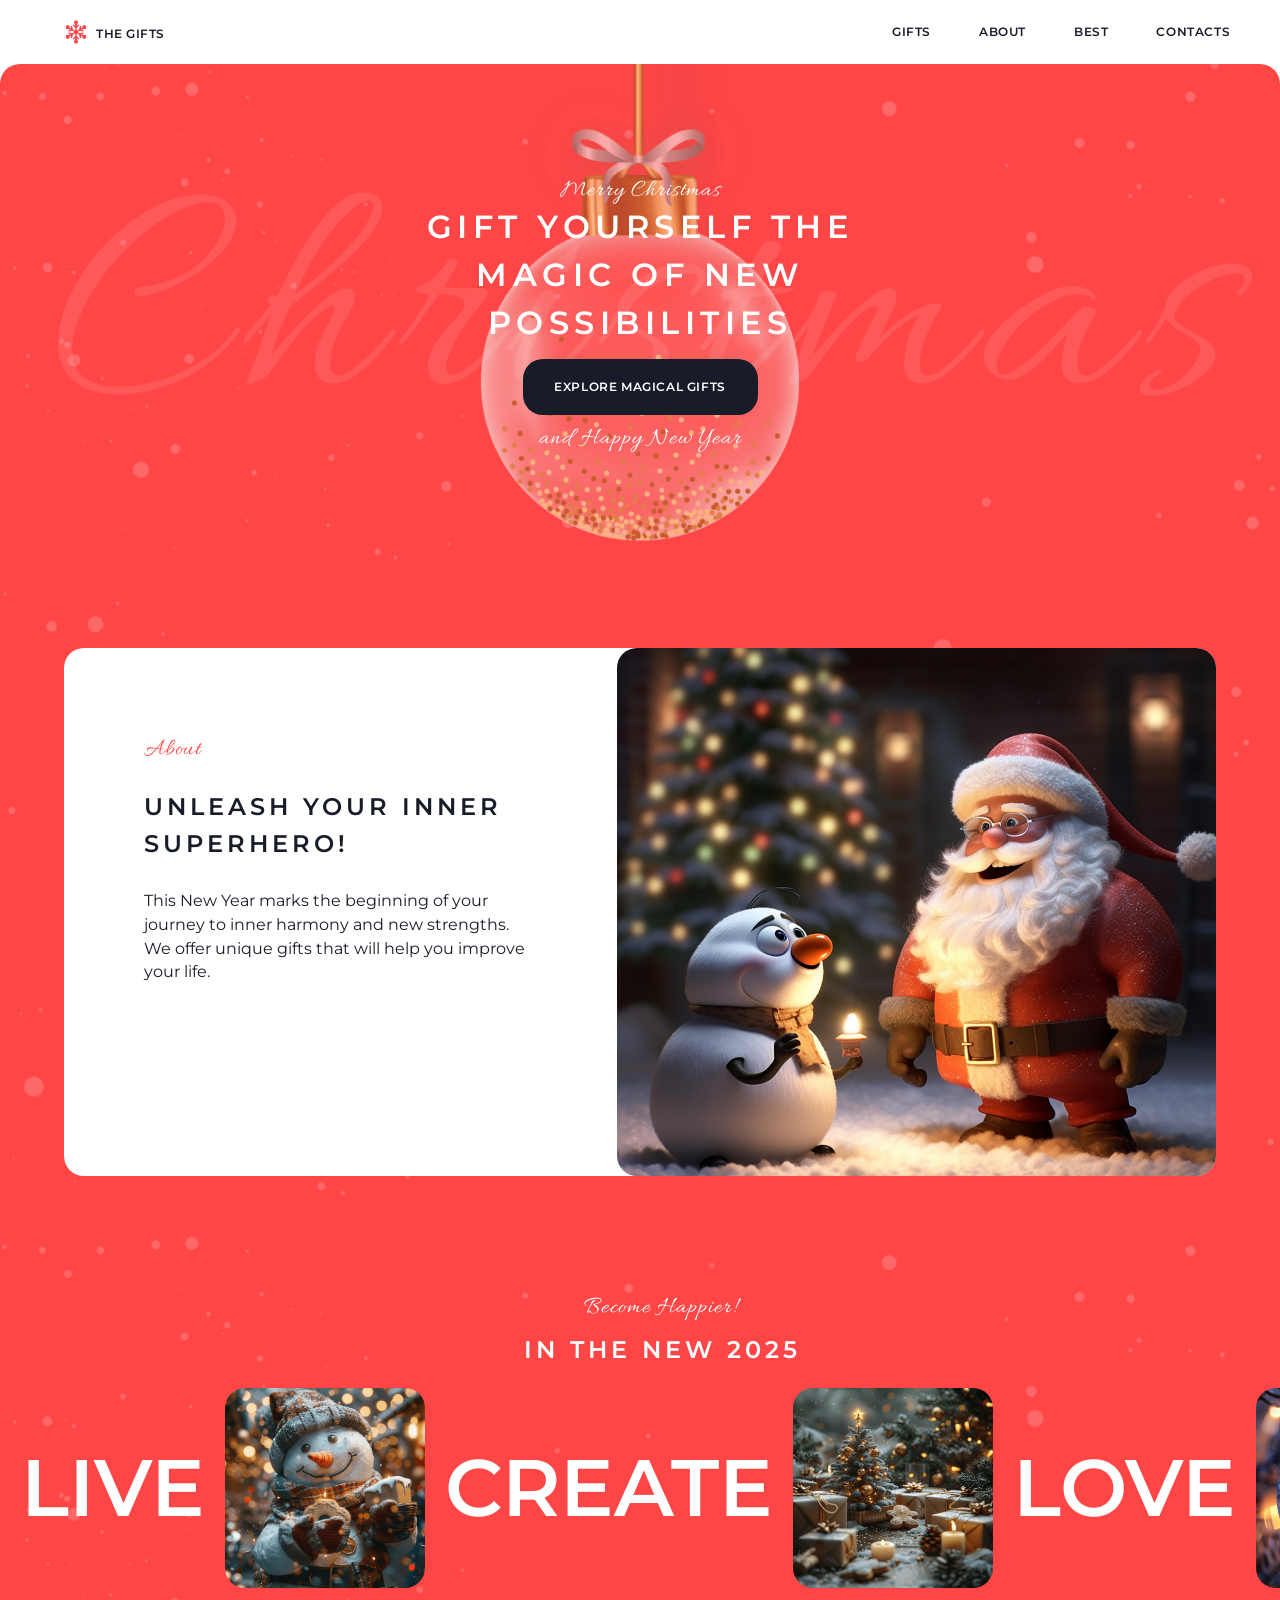
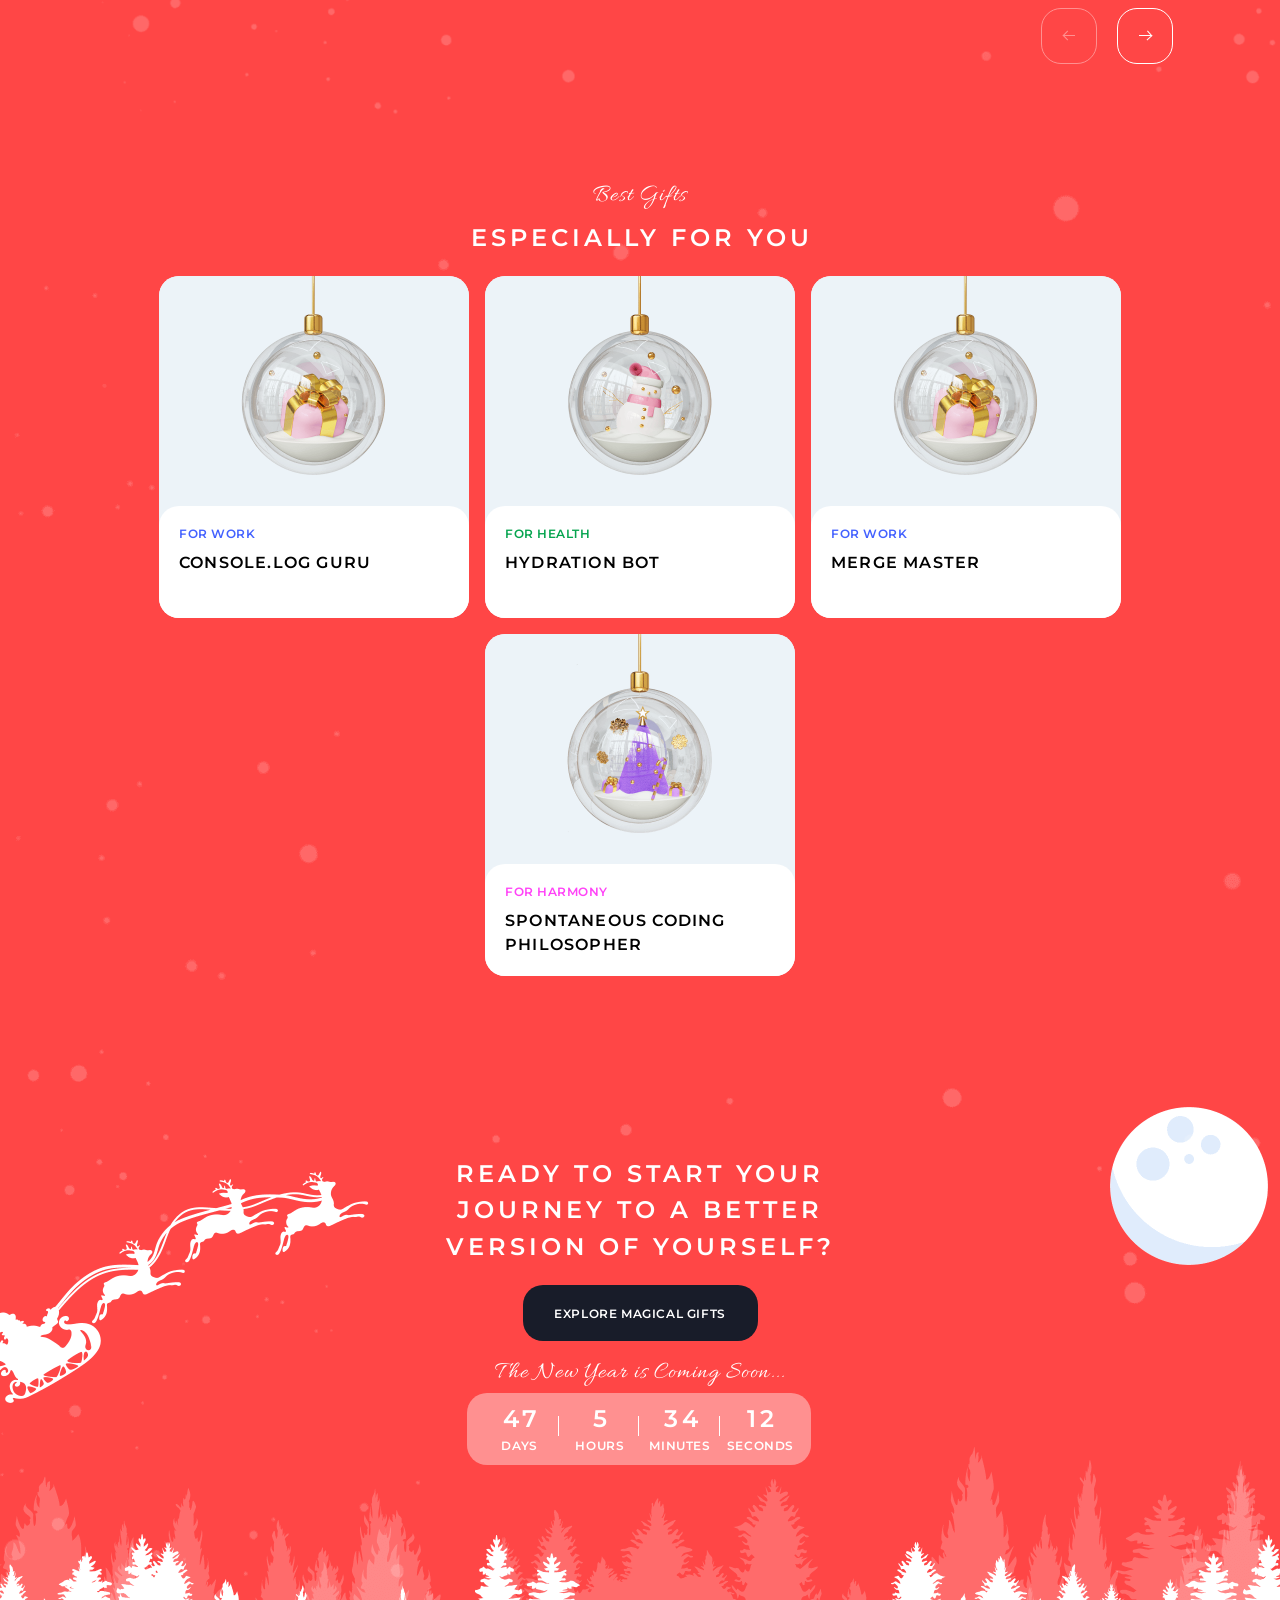
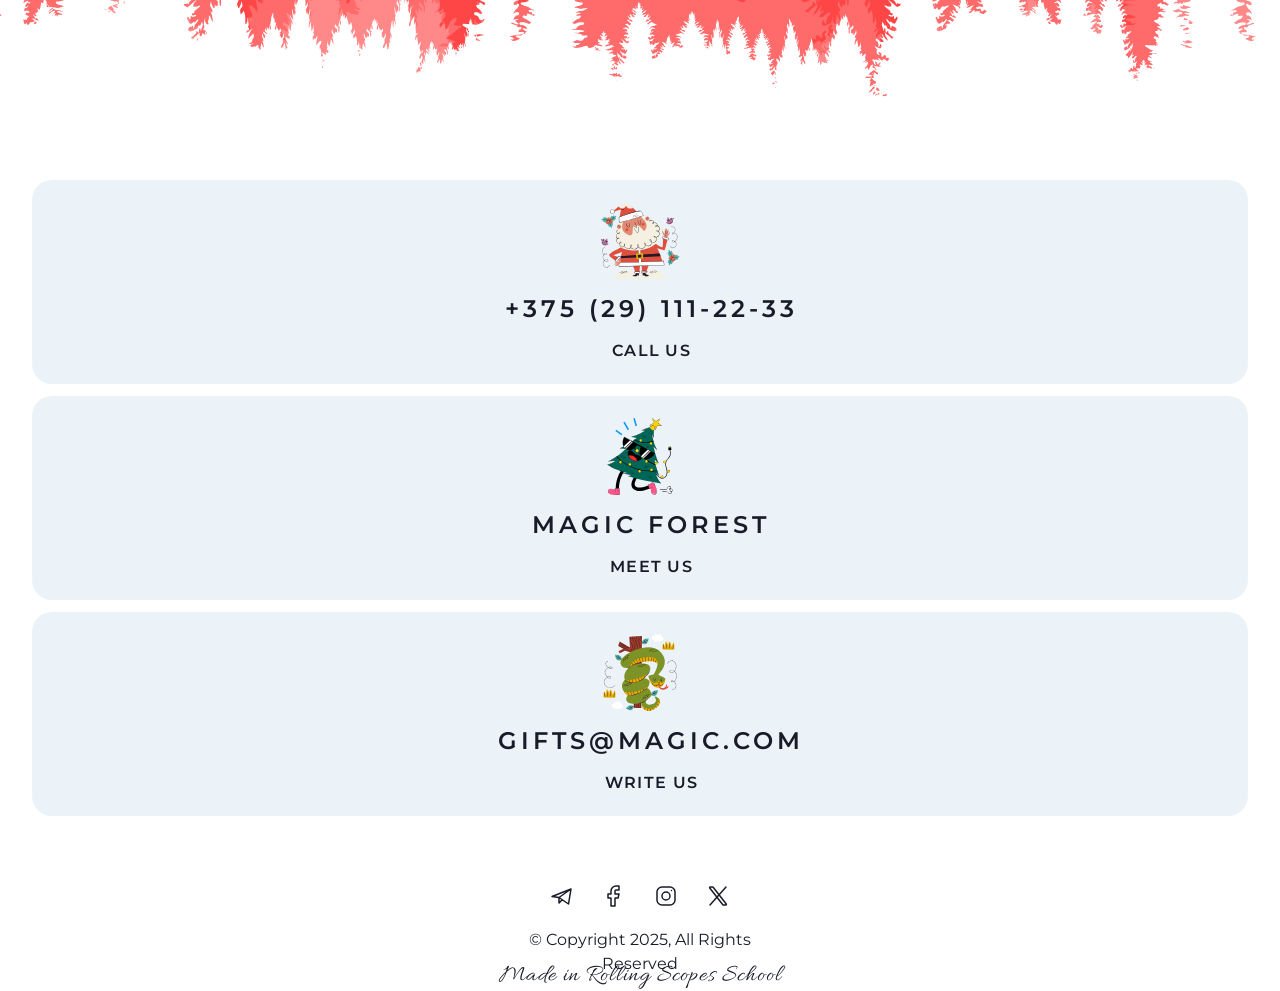
==== Christmas_Shop/index.html @ 1b1aa752 "feat: made disabled hover effects for mobile devices" ====
<!DOCTYPE html>
<html lang="en">
<head>
    <meta charset="UTF-8">
    <meta name="viewport" content="width=device-width, initial-scale=1.0">
    <link rel="stylesheet" href="style.css">
    <link rel="preconnect" href="https://fonts.googleapis.com">
    <link rel="preconnect" href="https://fonts.gstatic.com" crossorigin>
    <link href="https://fonts.googleapis.com/css2?family=Jost:ital,wght@0,100..900;1,100..900&family=Montserrat:ital,wght@0,100..900;1,100..900&family=Roboto:ital,wght@0,100;0,300;0,400;0,500;0,700;0,900;1,100;1,300;1,400;1,500;1,700;1,900&display=swap" rel="stylesheet">
    <link rel="preconnect" href="https://fonts.googleapis.com">
    <link rel="preconnect" href="https://fonts.gstatic.com" crossorigin>
    <link href="https://fonts.googleapis.com/css2?family=Allura&family=Jost:ital,wght@0,100..900;1,100..900&family=Montserrat:ital,wght@0,100..900;1,100..900&family=Roboto:ital,wght@0,100;0,300;0,400;0,500;0,700;0,900;1,100;1,300;1,400;1,500;1,700;1,900&display=swap" rel="stylesheet">
    <link type="image/x-icon" href="img/favicon.png" rel="shortcut icon">
    <link type="Image/x-icon" href="/Christmas_Shop/img/favicon" rel="icon">
    <title>Christmas Shop</title>
</head>
<body>
    <header>
        <div class="header_container">
            <div class="logo_block">
                <a class="link_nav" href="" style="text-decoration: none;color:#181C29">
                    <img class="logo" src="img/snowflake.svg" alt="logo" height="24" width="24">
                    <div class="logo_text">
                        <span>THE GIFTS</span>
                    </div>
                </a>
            </div>
            <div class="burger_menu">
                <div class="burger"></div>
                <div class="burger"></div>
            </div>
            <div class="header_navigation">
                <div class="navigation">
                    <ul class="nav">
                        <li><a class="link_nav" href="gifts/index.html" style="text-decoration: none">GIFTS</a></li>
                        <li><a class="link_nav" href="#about" style="text-decoration: none">ABOUT</a></li>
                        <li><a class="link_nav" href="#best" style="text-decoration: none">BEST</a></li>
                        <li><a class="link_nav" href="#contacts" style="text-decoration: none">CONTACTS</a></li>
                    </ul>
                </div>
            </div>
        </div>
    </header>
    <main>
        <section class="hero">
            <div class="hero_container">
                <div class="hero_textone"> <span>Merry Christmas</span></div>
                <h1 class="header_one">GIFT YOURSELF THE MAGIC OF NEW POSSIBILITIES</h1>
                <form class="button_gifts" action="gifts/index.html" style="text-decoration: none;color: #FFFFFF">
                    <button class="button_hero">EXPLORE MAGICAL GIFTS</button>
                </form>
                <div class="hero_texttwo"><span>and Happy New Year</span></div>
            </div>
        </section>
        <section id="about" class="about">
            <div class="about_container">
                <div class="about_text_block">
                    <div class="text_about">
                        <div class="about_textone"><span>About</span></div>
                        <h2 class="header_two">UNLEASH YOUR INNER SUPERHERO!</h2>
                        <div class="about_texttwo"><span>This New Year marks the beginning of your journey to inner harmony and new strengths. We offer unique gifts that will help you improve your life.</span></div>
                    </div>
                </div>
                <img class="img_about" src="img/santa.jpg" alt="Santa">
            </div>
        </section>
        <section class="slider">
            <div class="slider_container">
                <div class="slider_text">
                    <div class="slider_textone"><span>Become Happier!</span></div>
                    <h2 class="slider_texttwo">IN THE NEW 2025</h2>
                </div>
                <div class="slider_block">
                    <div class="slider_word"><span>LIVE</span></div>
                    <img class="slider_image" src="img/snowman.png" alt="snowman">
                    <div class="slider_word"><span>CREATE</span></div>
                    <img class="slider_image" src="img/christmastrees.png" alt="christmastree">
                    <div class="slider_word"><span>LOVE</span></div>
                    <img class="slider_image" src="img/christmastreeball.png" alt="christmastreeball">
                </div>
                <div class="arrows">
                    <button disabled><span class="left"></span></button>
                    <button><span class="right"></span></button>
                </div>
            </div>
        </section>
        <section id="best" class="best_gifts">
            <div class="gifts_container">
                <div class="gifts_text">
                    <div class="gifts_textone"><span>Best Gifts</span></div>
                    <h2 class="gifts_texttwo">ESPECIALLY FOR YOU</h2>
                </div>
                <div class="gifts_block">
                    <div class="gifts_example">
                        <img src="img/giftforwork.png" alt="giftforwork">
                        <div class="gift_description">
                            <div class="gift_work">FOR WORK</div>
                            <div class="gift_name">CONSOLE.LOG GURU</div>
                        </div>
                    </div>
                    <div class="gifts_example">
                        <img src="img/giftforhealth.png" alt="giftforhealt">
                        <div class="gift_description">
                            <div class="gift_health">FOR HEALTH</div>
                            <div class="gift_name">HYDRATION BOT</div>
                        </div>
                    </div>
                    <div class="gifts_example">
                        <img src="img/giftforwork.png" alt="giftforwork">
                        <div class="gift_description">
                            <div class="gift_work">FOR WORK</div>
                            <div class="gift_name">MERGE MASTER</div>
                        </div>
                    </div>
                    <div class="gifts_example">
                        <img src="img/giftforharmony.png" alt="giftforharmony">
                        <div class="gift_description">
                            <div class="gift_harmony">FOR HARMONY</div>
                            <div class="gift_name">SPONTANEOUS CODING PHILOSOPHER</div>
                        </div>
                    </div>
                </div>
            </div>
        </section>
        <section class="cta">
            <div class="cta_container">
                <div class="cta_block">
                    <h2 class="cta_text">READY TO START YOUR JOURNEY TO A BETTER VERSION OF YOURSELF?</h2>
                    <form class="button_gifts" action="gifts/index.html" style="text-decoration: none;color: #FFFFFF">
                        <button>EXPLORE MAGICAL GIFTS</button>
                    </form>
                    <div class="countdown">
                        <div class="countdown_text">The New Year is Coming Soon...</div>
                        <div class="countdown_block">
                            <div class="block">
                                <div class="block_time"><span class="numbers">47</span> <span class="period">DAYS</span></div>
                                <span class="separator"></span>
                                <div class="block_time"><span class="numbers">5</span> <span class="period">HOURS</span></div>
                                <span class="separator"></span>
                                <div class="block_time"><span class="numbers">34</span> <span class="period">MINUTES</span></div>
                                <span class="separator"></span>
                                <div class="block_time"><span class="numbers">12</span> <span class="period">SECONDS</span></div>
                            </div>
                        </div>
                    </div>
                </div>
            </div>
        </section>
    </main>
    <footer>
        <div class="footer_container">
            <div id="contacts" class="contacts_block">
                <div class="contacts">
                    <a href="tel:+375291112233" style="text-decoration: none;color:#181C29"><img class="footer_img" src="img/santa.svg" alt="santa">
                    <span class="connect">+375 (29) 111-22-33</span>
                    <span class="calltoaction">CALL US</span>
                </a>
                </div>
                <div class="contacts">
                    <a href="https://www.google.com/maps/@53.9000000,27.5666700,13z" target="_blank" style="text-decoration: none;color:#181C29"><img class="footer_img" src="img/magicforest.svg" alt="santa">
                    <span class="connect">MAGIC FOREST</span>
                    <span class="calltoaction">MEET US</span>
                </a>
                </div>
                <div class="contacts">
                    <a href="mailto:GIFTS@MAGIC.COM" style="text-decoration: none;color:#181C29"><img class="footer_img" src="img/snake.svg" alt="santa">
                    <span class="connect">GIFTS@MAGIC.COM</span>
                    <span class="calltoaction">WRITE US</span>
                </a>
                </div>
            </div>
            <div class="footer_signature">
                <div class="social">
                    <img class="social_img" src="img/tg.svg" alt="telegram">
                    <img class="social_img" src="img/facebook.svg" alt="facebook">
                    <img class="social_img" src="img/inst.svg" alt="instagram">
                    <img class="social_img" src="img/x.svg" alt="x">
                </div>
                <div class="year">© Copyright 2025, All Rights Reserved</div>
                <a href="https://rs.school/" target="_blank" style="text-decoration: none;color:#181C29"><div class="rsschool">Made in Rolling Scopes School</div></a>
            </div>
        </div>
    </footer>
</body>
</html>
---- Christmas_Shop/style.css ----
html {
    max-width: 1440px;
    scroll-behavior: smooth;
    display: block;
    margin: auto;
}
body {
    width: 1440px;
    margin: 0;
}
main {
    width: 1440px;
    margin: 0;
}

/* Header */
header {
    width: 1440px;
    height: 64px;
    margin: 0;
    background-color: white;
}
.header_container {
    display: flex;
    width: 1276px;
    height: 64px;
    margin: 0px 82px;
}
.logo_block a{
    display: flex;
    width: 141px;
    height: 40px;
    margin: 12px 759px 12px 0px;
    cursor: pointer;
}
.logo {
    margin: 8px 8px 8px 20px;
}
.logo_text {
    width: 69px;
    height: 16px;
    margin: 10px 20px 12px 0px;
}
.logo_text span {
    font-family: 'Montserrat', sans-serif;
    font-size: 12px;
    font-weight: 600;
    line-height: 15.6px;
    letter-spacing: 0.5px;
}
.burger_menu {
    display: none;
    width: 40px;
    height: 40px;
    z-index: 2;
    cursor: pointer;
}
.burger {
    display: none;
    width: 21px;
    height: 2px;
    background-color: #181C29;
    margin: 6px 0;
}
.header_navigation {
    width: 376px;
    height: 40px;
    margin: 12px 82px 12px 0px;
}
.navigation {
    width: 376px;
    height: 40px;
    margin: 0;
}
.nav{
    width: 376px;
    height: 40px;
    display: flex;
    margin: 0;
    padding-left: 0;
    padding-top: 10px;
    gap: 8px;
    list-style-type: none;
}
.nav li a{
    padding: 12px 20px 12px 20px;
    font-family: 'Montserrat', sans-serif;
    color:#181C29;
    font-size: 12px;
    font-weight: 600;
    line-height: 15.6px;
    letter-spacing: 0.6px;
    cursor: pointer;
}
.nav li a:hover {
    color: #FF4646;
    background-color: #FF46461A;
    border-radius: 12px;
    transition: 1s;
}
/* Main */
/* Section hero */
.hero {
    width: 100%;
    height: 524px;
    background-color: #FF4646;
    background-image: url(img/bg-ball.png), url(img/bg-snow.png);
    background-size: cover, cover;
    background-position: center, center;
    border-top-right-radius: 20px;
    border-top-left-radius: 20px;
}
.hero_container {
    display: flex;
    flex-direction: column;
    justify-content: center;
    align-items: center;
    margin: 0 auto;
    padding-top: 115px;
}
.hero_textone {
    width: 426px;
    height: 24px;
    margin: 5px 0px 12px 0px;
    text-align: center;
}
.hero_textone span {
    color: #FFFFFF;
    font-family: "Allura", cursive;
    font-size: 24px;
    font-weight: 400;
    line-height: 24px;
    letter-spacing: 1px;
}
.header_one {
    width: 426px;
    height: 144px;
    margin: 0;
    text-align: center;
    color: #FFFFFF;
    font-family: 'Montserrat', sans-serif;
    font-size: 32px;
    font-weight: 600;
    line-height: 48px;
    letter-spacing: 5.5px;
}
.button_hero {
    width: 235px;
    height: 56px;
    border-radius: 20px;
    margin: 12px 95.5px;
    padding: 20px 28px;
    background-color: #181C29;
    border: #181C29;
    text-align: center;
    color: #FFFFFF;
    font-family: 'Montserrat', sans-serif;
    font-size: 12px;
    font-weight: 600;
    line-height: 15.6px;
    letter-spacing: 0.6px;
    cursor: pointer;
}
.button_hero:hover {
    background-color: #FFFFFF;
    color: #181C29;
    transition: 1s;
}
.hero_texttwo {
    width: 426px;
    height: 24px;
    text-align: center;
}
.hero_texttwo span {
    color: #FFFFFF;
    font-family: "Allura", cursive;
    font-size: 24px;
    font-weight: 400;
    line-height: 24px;
    letter-spacing: 1px;
}

/* Section about */
.about {
    width: 100%;
    height: 588px;
    background-color: #FF4646;
    background-image: url(img/bg-snow.png);
    background-size: cover;
    background-position: center;
    padding-top: 60px;
}
.about_container {
    width: 1276px;
    height: 528px;
    margin-left: 82px;
    display: flex;
    background-color: #FFFFFF;
    border-radius: 20px;
}
.img_about {
    width: 638px;
    height: 528px;
    border-radius: 20px;
}
.about_text_block {
    width: 426px;
    height: 328px;
    margin: 100px 152px 100px 60px;
    border-radius: 20px;
}
.about_textone {
    width: 426px;
    height: 24px;
    margin: 0;
    padding-top: 60px;
    color: #FF4646;
    font-family: "Allura", cursive;
    font-size: 24px;
    font-weight: 400;
    line-height: 24px;
    letter-spacing: 1px;
}
.header_two {
    width: 426px;
    height: 72px;
    color: #181C29;
    font-family: 'Montserrat', sans-serif;
    font-size: 24px;
    font-weight: 600;
    line-height: 36.48px;
    letter-spacing: 4px;
}
.about_texttwo {
    width: 426px;
    height: 72px;
    padding-top: 2px;
    color: #181C29;
    font-family: 'Montserrat', sans-serif;
    font-size: 16px;
    font-weight: 400;
    line-height: 23.68px;
}

/* Section slider */
.slider {
    width: 100%;
    height: 488px;
    background-color: #FF4646;
    background-image: url(img/bg-snow.png);
    background-size: cover;
    background-position: center;
    overflow: hidden;
}
.slider_container {
    width: 1276px;
    height: 368px;
    padding: 60px 82px;
    display: flex;
    flex-direction: column;
}
.slider_text {
    width: 426px;
    height: 72px;
    margin-left: 425px;
    text-align: center;
}
.slider_textone {
    width: 426px;
    height: 24px;
    color: #FFFFFF;
    font-family: "Allura", cursive;
    font-size: 24px;
    font-weight: 400;
    line-height: 24px;
    letter-spacing: 1px;
}
.slider_texttwo {
    width: 426px;
    height: 36px;
    margin: 0;
    padding-top: 12px;
    padding-left: 2px;
    color: #FFFFFF;
    font-family: 'Montserrat', sans-serif;
    font-size: 24px;
    font-weight: 600;
    line-height: 36.48px;
    letter-spacing: 4px;
}
.slider_block {
    width: 1276px;
    height: 200px;
    padding-top: 20px;
    gap: 20px;
    display: flex;
    overflow: visible;
    position: relative;
}
.slider_word {
    padding-top: 51px;
    color: #FFFFFF;
    font-family: 'Montserrat', sans-serif;
    font-size: 80px;
    font-weight: 600;
    line-height: 97.52px;
    text-align: center;
}
.slider_image {
    width: 200px;
    height: 200px;
    border-radius: 20px;
    object-fit: cover;
}
.arrows {
    width: 1276px;
    height: 56px;
    padding-top: 20px;
    display: flex;
    justify-content: flex-end;
    gap: 20px;
}
.arrows button {
    width: 56px;
    height: 56px;
    border-radius: 20px;
    background-color: transparent;
    border: 1px solid #FFFFFF;
    cursor: pointer;
}
.left,
.right {
    width: 12.5px;
    height: 12px;
    position: relative;
    display: inline-flex;
}
.left::before,
.right::before,
.left::after,
.right::after {
    content: '';
    position: absolute;   
}
.left::before,
.right::before {
    width: 12px;
    height: 1px;
    background-color: #FFFFFF;
    top: 6px;
}
.left::after,
.right::after {
    width: 6px;
    height: 6px;
}
.left::after {
    border-top: 1px solid #FFFFFF;
    border-left: 1px solid #FFFFFF;
    transform: rotate(-45deg);
    top: 3px;
    left: 1px;
}
.right::after {
    border-top: 1px solid #FFFFFF;
    border-left: 1px solid #FFFFFF;
    transform: rotate(138deg);
    top: 3px;
    left: 5px;
}
.arrows button:disabled {
    color: #FFFFFF66;
    opacity: 0.4;
    cursor: not-allowed;
    pointer-events: none;
}
.arrows button:hover {
    color: #FFFFFF;
    background-color: #FFFFFF;
    transition: 1s;

}
.arrows button:hover .left::after,
.arrows button:hover .right::after {
    border-top: 1px solid #FF4646;
    border-left: 1px solid #FF4646;
    transition: 1s;
}
.arrows button:hover .left::before,
.arrows button:hover .right::before {
    background-color: #FF4646;
    transition: 1s;
}

/* Section best gifts */
.best_gifts {
    width: 100%;
    height: 554px;
    background-color: #FF4646;
    background-image: url(img/bg-snow.png);
    background-size: cover;
    background-position: center;
}
.gifts_container {
    width: 1276px;
    height: 434px;
    display: flex;
    flex-direction: column;
    padding: 60px 82px;
}
.gifts_text {
    width: 426px;
    height: 72px;
    padding-left: 425px;
    text-align: center;
}
.gifts_textone {
    width: 426px;
    height: 24px;
    color: #FFFFFF;
    font-family: "Allura", cursive;
    font-size: 24px;
    font-weight: 400;
    line-height: 24px;
    letter-spacing: 1px;
}
.gifts_texttwo {
    width: 426px;
    height: 36px;
    margin: 0;
    padding-top: 12px;
    padding-left: 2px;
    color: #FFFFFF;
    font-family: 'Montserrat', sans-serif;
    font-size: 24px;
    font-weight: 600;
    line-height: 36.48px;
    letter-spacing: 4px;
}
.gifts_block {
    width: 1276px;
    height: 342px;
    padding-top: 20px;
    display: flex;
    gap: 12px;
}
.gifts_example {
    width: 310px;
    height: 342px;
    display: flex;
    flex-direction: column;
    background-color: #ECF3F8;
    border-radius: 20px;
    cursor: pointer;
}
.gifts_example img {
    width: 310px;
    height: 230px;
    border-top-left-radius: 20px;
    border-top-right-radius: 20px;
    background-color: #ECF3F8;
}
.gift_description {
    width: 310px;
    height: 112px;
    background-color: #FFFFFF;
    border-radius: 20px;
}
.gift_work,
.gift_health,
.gift_harmony {
    display: flex;
    padding-top: 20px;
    padding-left: 20px;
    font-family: 'Montserrat', sans-serif;
    font-size: 12px;
    font-weight: 600;
    line-height: 15.6px;
    letter-spacing: 0.5px;
}
.gift_work {
    color: #4361FF;
}
.gift_health {
    color: #06A44F;
}
.gift_harmony {
    color: #FF43F7;
}
.gift_name {
    display: flex;
    padding-top: 9px;
    padding-left: 20px;
    font-family: 'Montserrat', sans-serif;
    font-size: 16px;
    font-weight: 600;
    line-height: 24.32px;
    letter-spacing: 1.2px;
}
.gifts_example:hover .gift_name {
    color: #FF4646;
    transition: 0.8s;
}

/* Section CTA */
.cta {
    width: 100%;
    height: 668px;
    background-color: #FF4646;
    background-image: url(img/bg-snow.png), url(img/bgforest.png);
    background-size: cover, cover;
    background-position: center, center;
    border-bottom-left-radius: 20px;
    border-bottom-right-radius: 20px;
}
.cta_container {
    display: flex;
    flex-direction: column;
    justify-content: center;
    align-items: center;
    margin: 0 auto;
    padding-top: 60px;
}
.cta_block {
    padding: 60px 425px;
    text-align: center;
}
.cta_text {
    width: 426px;
    height: 108px;
    margin: 0;
    padding-top: 60px;
    color: #FFFFFF;
    font-family: 'Montserrat', sans-serif;
    font-size: 24px;
    font-weight: 600;
    line-height: 36.48px;
    letter-spacing: 4px;
}
.cta_block button{
    width: 235px;
    height: 56px;
    border-radius: 20px;
    margin: 20px 95.5px;
    padding: 20px 28px;
    background-color: #181C29;
    border: #181C29;
    text-align: center;
    color: #FFFFFF;
    font-family: 'Montserrat', sans-serif;
    font-size: 12px;
    font-weight: 600;
    line-height: 15.6px;
    letter-spacing: 0.6px;
    cursor: pointer;
}
.cta_block button:hover {
    background-color: #FFFFFF;
    color: #181C29;
    transition: 1s;
}
.countdown {
    width: 426px;
    height: 104px;
}
.countdown_text {
    width: 426px;
    height: 24px;
    color: #FFFFFF;
    font-family: "Allura", cursive;
    font-size: 24px;
    font-weight: 400;
    line-height: 24px;
    letter-spacing: 1px;
}
.countdown_block {
    width: 344px;
    height: 72px;
    margin-top: 8px;
    margin-left: 40px;
    border-radius: 20px;
    background-color: rgba(255, 255, 255, 0.4);
}
.block {
    width: 320px;
    height: 52px;
    display: flex;
    padding-top: 8px;
    padding-left: 12px;
}
.block_time {
    width: 80px;
    height: 52px;
    display: flex;
    flex-direction: column;
    justify-content: center;
}
.numbers {
    padding-left: 7px;
    color: #FFFFFF;;
    font-family: 'Montserrat', sans-serif;
    font-size: 24px;
    font-weight: 600;
    line-height: 36.48px;
    letter-spacing: 4px;
    text-align: center;
}
.period {
    padding-left: 2px;
    color: #FFFFFF;;
    font-family: 'Montserrat', sans-serif;
    font-size: 12px;
    font-weight: 600;
    line-height: 15.6px;
    letter-spacing: 0.6px;
    text-align: center;
}
.separator {
    width: 1px;
    height: 20px;
    margin-top: 15px;
    background-color: #FFFFFF;;
}

/* FOOTER */
footer {
    width: 1440px;
    height: 496px;
    margin: 0;
    padding: 0;
    background-color: #FFFFFF;
}
.footer_container {
    width: 1276px;
    height: 376px;
    padding-top: 46px;
    padding-left: 82px;
    display: flex;
    flex-direction: column;
    justify-content: center;
}
.contacts_block {
    width: 1276px;
    height: 204px;
    margin: 0;
    padding-top: 30px;
    display: flex;
    gap: 12px;
}
.contacts a{
    width: 417.33px;
    height: 204px;
    background-color: #ECF3F8;
    display: flex;
    flex-direction: column;
    border-radius: 20px;
    cursor: pointer;
}
.footer_img {
    width: 80px;
    height: 76.84px;
    padding-top: 21.87px;
    padding-left: 168.87px;
}
.connect {
    width: 377.33px;
    height: 36px;
    padding-top: 12px;
    padding-left: 23px;
    color: #181C29;
    font-family: 'Montserrat', sans-serif;
    font-size: 24px;
    font-weight: 600;
    line-height: 36.48px;
    letter-spacing: 4px;
    text-align: center;
}
.contacts:hover .connect {
    color: #FF4646;
    transition: 0.8s;
}
.calltoaction {
    width: 377.33px;
    height: 24px;
    padding-top: 12px;
    padding-left: 23px;
    color: #181C29;
    font-family: 'Montserrat', sans-serif;
    font-size: 16px;
    font-weight: 600;
    line-height: 24.32px;
    letter-spacing: 1.28px;
    text-align: center;
}
.contacts:hover .calltoaction {
    color: #FF4646;
    transition: 0.8s;
}
.footer_signature {
    width: 1276px;
    height: 112px;
    margin: 0;
    padding-top: 60px;
    display: flex;
    flex-direction: column;
    justify-content: center;
}
.social {
    width: 196px;
    height: 40px;
    display: flex;
    padding-top: 0;
    padding-left: 540px;
    gap: 12px;
}
.social_img {
    width: 40px;
    height: 40px;
    cursor: pointer;
}
.social_img:hover {
    filter: brightness(0) saturate(100%) invert(41%) sepia(93%) saturate(2568%) hue-rotate(333deg) brightness(102%) contrast(109%);
}
.year {
    width: 301px;
    height: 24px;
    padding-top: 12px;
    padding-left: 487.5px;
    color: #181C29;
    font-family: 'Montserrat', sans-serif;
    font-size: 16px;
    font-weight: 400;
    line-height: 23.68px;
    text-align: center;
}
.rsschool {
    width: 290px;
    height: 24px;
    padding-top: 12px;
    padding-left: 493px;
    color: #181C29;
    font-family: "Allura", cursive;
    font-size: 24px;
    font-weight: 400;
    line-height: 24px;
    letter-spacing: 1px;
    text-align: center;
    cursor: pointer;
}
.rsschool:hover {
    color: #FF4646;
    transition: 0.8s;
}

/*-----------MEDIA--------- */
@media screen and (max-width: 1439px) and (min-width: 769px) {
    html {
        width: 100%;
    }
    body {
        width: 100%;
    }
    main {
        width: 100%;
    }
    header {
        width: 100%;
    }
    footer {
        width: 100%;
    }
    .header_container {
        width: 95%;
        display: flex;
        justify-content: space-between;
        align-items: center;
        margin: 0 auto;
    }
    .logo_block a{
        display: flex;
        align-items: center;
        width: 8.8125rem;
        margin: 0.75rem;
        cursor: pointer;
    }
    .logo {
        margin: 0.5rem 0.5rem 0.5rem 1.25rem;
    }
    .logo_text {
        margin: 0;
    }
    .header_navigation {
        margin-right: 0;
    }
    .navigation {
        width: 23.5rem;
        height: 40px;
        margin: 0;
    }
    .nav{
        width: 23.5rem;
        height: 40px;
        display: flex;
        margin: 0;
        padding-left: 0;
        padding-top: 0.625rem;
        gap: 0.5rem;
        list-style-type: none;
    }
    .hero_texttwo {
        width: 26.625rem;
        height: 24px;
        text-align: center;
    }
    .hero_texttwo span {
        color: #FFFFFF;
        font-family: "Allura", cursive;
        font-size: 24px;
        font-weight: 400;
        line-height: 24px;
        letter-spacing: 1px;
    }
    .hero_textone {
        width: 26.625rem;
        height: auto;
        margin: 0 auto;
    }
    .hero_textone span {
        color: #FFFFFF;
        font-family: "Allura", cursive;
        font-size: 24px;
        font-weight: 400;
        line-height: 24px;
        letter-spacing: 1px;
    }
    .header_one {
        width: 45vw;
        height: auto;
        margin: 0 auto;
        color: #FFFFFF;
        font-family: 'Montserrat', sans-serif;
        font-size: 32px;
        font-weight: 600;
        line-height: 48px;
        letter-spacing: 5.5px
    }
    .hero_texttwo {
        width: 26.625rem;
        height: auto;
        margin: 0 auto;
    }
    .about_container {
        width: 90vw;
        margin: 0 auto;
        display: flex;
    }
    .img_about {
        width: 46.771vw;
        height: 528px;
        border-radius: 20px;
        object-fit: cover;
    }
    .about_text_block {
        width: 33.229vw;
        height: 328px;
        margin: 2.875rem 5rem;
    }
    .about_textone {
        width: 100%;
        height: auto;
        margin: 0 auto;
        padding-top: 2.75rem;
    }
    .header_two {
        width: 100%;
        height: auto;
        margin: 0 auto;
        padding-top: 1.7rem;
    }
    .about_texttwo {
        width: 100%;
        height: auto;
        margin: 0 auto;
        padding-top: 1.7rem;
    }
    .slider_container {
        width: 100%;
        height: 368px;
        padding: 3.75rem 1.3rem;
        display: flex;
        flex-direction: column;
    }
    .slider_text {
        width: 26.625rem;
        height: 4.5rem;
        margin: 0 auto;
        text-align: center;
    }
    .slider_textone {
        width: 100%;
        height: 24px;
        color: #FFFFFF;
        font-family: "Allura", cursive;
        font-size: 24px;
        font-weight: 400;
        line-height: 24px;
        letter-spacing: 1px;
    }
    .slider_texttwo {
        width: 100%;
        height: 36px;
        margin: 0;
        padding-top: 0.75rem;
        padding-left: 0.125rem;
        color: #FFFFFF;
        font-family: 'Montserrat', sans-serif;
        font-size: 24px;
        font-weight: 600;
        line-height: 36.48px;
        letter-spacing: 4px;
    }
    .slider_block {
        width: 66.458vw;
        height: 200px;
        padding-top: 1.25rem;
        gap: 1.25rem;
        display: flex;
        overflow: visible;
        position: relative;
    }
    .slider_word {
        padding-top: 3.1875rem;
        color: #FFFFFF;
        font-family: 'Montserrat', sans-serif;
        font-size: 5rem;
        font-weight: 600;
        line-height: 97.52px;
        text-align: center;
    }
    .slider_image {
        width: 12.5rem;
        height: 12.5rem;
        border-radius: 20px;
        object-fit: cover;
    }
    .arrows {
        width: 90%;
        height: 56px;
        padding-top: 1.25rem;
        display: flex;
        justify-content: flex-end;
        gap: 1.25rem;
    }
    .arrows button {
        width: 3.5rem;
        height:  3.5rem;
        border-radius: 20px;
        background-color: transparent;
        border: 1px solid #FFFFFF;
        cursor: pointer;
    }
    .best_gifts {
        height: auto;
    }
    .gifts_container {
        width: 90%;
        height: auto;
        display: flex;
        flex-direction: column;
        padding: 3.75rem 0;
        margin: 0 auto;
    }
    .gifts_text {
        width: 50vw;
        height: 72px;
        margin: 0 auto;
        padding: 0;
        text-align: center;
    }
    .gifts_textone {
        width: 100%;
        height: 24px;
        color: #FFFFFF;
        font-family: "Allura", cursive;
        font-size: 24px;
        font-weight: 400;
        line-height: 24px;
        letter-spacing: 1px;
    }
    .gifts_texttwo {
        width: 100%;
        height: 36px;
        margin: 0;
        padding-top: 0.75rem;
        padding-left: 0.125rem;
        color: #FFFFFF;
        font-family: 'Montserrat', sans-serif;
        font-size: 24px;
        font-weight: 600;
        line-height: 36.48px;
        letter-spacing: 4px;
    }
    .gifts_block {
        width: 100%;
        height: auto;
        margin: 0 auto;
        padding-top: 1.25rem;
        display: flex;
        flex-wrap: wrap;
        align-items: center;
        justify-content: center;
        gap: 1rem;
    }
    .cta_block {
        height: auto;
        margin: 0 auto;
        padding: 0;
        text-align: center;
    }
    .cta_text {
        width: 40vw;
        height: auto;
        margin: 0 auto;
        padding-top: 60px;
        color: #FFFFFF;
        font-family: 'Montserrat', sans-serif;
        font-size: 24px;
        font-weight: 600;
        line-height: 36.48px;
        letter-spacing: 4px;
    }
    .countdown {
        margin: 0 auto;
    }
    .footer_container {
        width: 95%;
        height: auto;
        margin: 0 auto;
        padding-top: 2.875rem;
        padding-left: 0;
        display: flex;
        flex-direction: column;
        justify-content: center;
    }
    .contacts_block {
        width: 100%;
        height: auto;
        display: flex;
        flex-direction: column;
        margin: 0 auto;
        padding-top: 1.875rem;
        display: flex;
        gap: 0.75rem;
    }
    .contacts a{
        width: 100%;
        height: 12.75rem;
        background-color: #ECF3F8;
        display: flex;
        flex-direction: column;
        cursor: pointer;
    }
    .footer_img {
        padding-top: 1.4rem;
        padding-left: 0;
        margin: 0 auto;
    }
    .connect {
        padding-top: 0.75rem;
        margin: 0 auto;
        color: #181C29;
        font-family: 'Montserrat', sans-serif;
        font-size: 24px;
        font-weight: 600;
        line-height: 36.48px;
        letter-spacing: 4px;
        text-align: center;
    }
    .calltoaction {
        padding-top: 0.75rem;
        margin: 0 auto;
        color: #181C29;
        font-family: 'Montserrat', sans-serif;
        font-size: 16px;
        font-weight: 600;
        line-height: 24.32px;
        letter-spacing: 1.28px;
        text-align: center;
    }
    .footer_signature {
        width: 100%;
        margin: 0 auto;
        padding-top: 3.75rem;
        display: flex;
        flex-direction: column;
        justify-content: center;
    }
    .social {
        display: flex;
        padding-top: 0;
        padding-left: 0;
        margin: 0 auto;
        gap: 0.75rem;
    }
    .year {
        margin: 0 auto;
        padding-top: 0.75rem;
        padding-left: 0;
        color: #181C29;
        font-family: 'Montserrat', sans-serif;
        font-size: 16px;
        font-weight: 400;
        line-height: 23.68px;
        text-align: center;
    }
    .rsschool {
        margin: 0 auto;
        padding-top: 0.75rem;
        padding-left: 0;
        color: #181C29;
        font-family: "Allura", cursive;
        font-size: 24px;
        font-weight: 400;
        line-height: 24px;
        letter-spacing: 1px;
        text-align: center;
        cursor: pointer;
    }
}
@media (hover: none) and (pointer: coarse) and (max-width: 1028px) {
    .nav li a:hover ,
    .gifts_example:hover .gift_name,
    .contacts:hover .calltoaction,
    .rsschool:hover,
    .social_img:hover,
    .contacts:hover .connect {
        background-color: inherit;
        color: inherit;
        text-decoration: none;
        filter: inherit;
        transition: inherit;
    }
}
@media (max-width: 1028px) {
    .arrows button:hover {
        background-color: transparent;
        color: inherit;
        transition: none;
    }

    .arrows button:hover .left::after,
    .arrows button:hover .right::after {
        border-top: 1px solid #FFFFFF;
        border-left: 1px solid #FFFFFF;
        transition: none;
    }

    .arrows button:hover .left::before,
    .arrows button:hover .right::before {
        background-color: #FFFFFF;
        transition: none;
    }
    .button_hero:hover {
        background-color: #181C29;
        color: #FFFFFF;
        transition: none;
    }

    .cta_block button:hover {
        background-color: #181C29;
        color: #FFFFFF;
        transition: none;
    }
}
@media screen and (max-width: 1005px) and (min-width: 769px) {
    .gifts_block {
        width: 100%;
        height: auto;
        margin: 0 auto;
        padding-top: 1.25rem;
        display: flex;
        gap: 1rem;
    }
}
@media screen and (max-width: 768px) {
    html {
        max-width: 768px;
        scroll-behavior: smooth;
        display: block;
        margin: auto;
    }
    body {
        width: 768px;
        margin: 0;
    }
    main {
        width: 768px;
        margin: 0;
    }
    header {
        width: 768px;
        height: 64px;
        margin: 0;
    }
    .header_container {
        width: 752px;
        height: 64px;
        margin: 0px 8px;
    }
    .logo_block a {
        width: 141px;
        height: 40px;
        margin: 12px 571px 12px 0px;
        cursor: pointer;
    }
    .header_navigation {
        display: none;
    }
    .burger_menu {
        display: block;
        padding-right: 0;
        margin-right: 0;
        margin-top: 21px;
        margin-left: 9px;
        transition: 1s;
        cursor: pointer;
    }
    .burger {
        display: block;
    } 
    .hero {
        width: 100%;
        height: 524px;
    }
    .hero_container {
        display: flex;
        flex-direction: column;
        justify-content: center;
        align-items: center;
        margin: 0 auto;
        padding-top: 115px;
    }
    .about {
        width: 100%;
        height: 588px;
    }
    .about_container {
        width: 752px;
        height: 528px;
        margin: 0 8px 60px 8px;
    }
    .about_text_block {
        width: 256px;
        height: 436px;
        margin: 46px 60px;
    }
    .img_about {
        width: 376px;
        height: 528px;
        object-fit: cover;
    }
    .text_about {
        width: 256px;
        height: 436px;
    }
    .header_two {
        width: 256px;
        height: 108px;
    }
    .about_texttwo {
        width: 256px;
        height: 144px;
    }
    .slider {
        width: 100%;
        height: 488px;
    }
    .slider_container {
        width: 752px;
        height: 368px;
        padding: 61px 0 0 0;
        margin-left: 8px;
    }
    .slider_text {
        width: 426px;
        height: 72px;
        margin-left: 163px;
        padding: 0;
    }
    .arrows {
        width: 752px;
        height: 56px;
    }
    .best_gifts {
        width: 100%;
        height: 910px;
    }
    .gifts_container {
        width: 638px;
        height: 788px;
        margin-left: 8px;
        padding: 61px 60px 0 60px;
    }
    .gifts_text {
        width: 426px;
        height: 72px;
        margin-left: 103px;
        padding: 0;
    }
    .gifts_block {
        width: 638px;
        height: 696px;
        flex-wrap: wrap;
    }
    .cta {
        width: 100%;
        height: 668px;
    }
    .cta_block {
        width: 426px;
        height: 428px;
        padding-top: 58px;
        padding-left: 0;
        padding-right: 0;
    }
    footer {
        width: 768px;
        height: 870px;
    }
    .footer_container {
        width: 752px;
        height: 808px;
        padding: 58px 0 0 0;
        margin-left: 8px;
    }
    .contacts_block {
        width: 752px;
        height: 636px;
        display: flex;
        flex-direction: column;
        padding: 0;
    }
    .contacts a {
        width: 752px;
        height: 204px;
    }
    .footer_img {
        margin-left: 336px;
        padding-left: 0;
        padding-bottom: 0;
    }
    .connect {
        width: 712px;
        height: 36px;
        padding-left: 0;
        padding-top: 14px;
        margin-left: 24px;
    }
    .calltoaction {
        width: 712px;
        height: 24px;
        padding-left: 0;
        margin-left: 20px;
    }
    .footer_signature {
        width: 752px;
        height: 112px;
    }
    .social {
        padding-left: 278px;
    }
    .year {
        padding-left: 225.5px;
    }
    .rsschool {
        padding-left: 231px; 
    }
}
@media screen and (max-width: 767px) and (min-width: 381px) {
    html {
        width: 100%;
    }
    body {
        width: 100%;
    }
    main {
        width: 100%;
    }
    header {
        width: 100%;
    }
    footer {
        width: 100%;
    }
    .header_container {
        width: 95%;
        display: flex;
        justify-content: space-between;
        align-items: center;
        margin: 0 auto;
    }
    .burger_menu {
        display: block;
        padding-right: 0;
        margin-right: 0;
        margin-top: 1.3125rem;
        margin-left: 0;
        transition: 1s;
        cursor: pointer;
    }
    .burger {
        display: block;
    }
    .logo_block a{
        display: flex;
        align-items: center;
        width: 8.8125rem;
        margin: 0.75rem;
        cursor: pointer;
    }
    .logo {
        margin: 0.5rem 0.5rem 0.5rem 1.25rem;
    }
    .logo_text {
        margin: 0;
    }
    .hero_container {
        display: flex;
        flex-direction: column;
        justify-content: center;
        align-items: center;
        margin: 0 auto;
    }
    .hero_texttwo span {
        color: #FFFFFF;
        font-family: "Allura", cursive;
        font-size: 24px;
        font-weight: 400;
        line-height: 24px;
        letter-spacing: 1px;
    }
    .hero_textone {
        width: 22.75rem;
        height: auto;
        margin: 0 auto;
    }
    .header_one {
        width: 100%;
        height: auto;
        margin: 0 auto;
        color: #FFFFFF;
        font-family: 'Montserrat', sans-serif;
        font-size: 32px;
        font-weight: 600;
        line-height: 48px;
        letter-spacing: 5.5px
    }
    .hero_texttwo {
        width: 100%;
        height: auto;
        margin: 0 auto;
    }
    .button_hero {
        width: 100%;
        margin: 0 auto;
        align-items: center;
        justify-content: center;
    }
    .about {
        height: auto;
    }
    .about_container {
        width: 90vw;
        height: auto;
        margin: 0 auto;
        display: flex;
        flex-direction: column;
    }
    .img_about {
        width: 100%;
        height: 33rem;
        border-radius: 20px;
        object-fit: cover;
    }
    .about_text_block {
        width: 70vw;
        height: auto;
        margin: 2.875rem 3rem;
    }
    .text_about {
        width: 70vw;
        height: auto;
    }
    .about_textone {
        width: 70vw;
        height: auto;
        margin: 0;
        padding-top: 0.5rem;
    }
    .header_two {
        width: 70vw;
        height: auto;
        margin: 0;
        padding-top: 1rem;
    }
    .about_texttwo {
        width: 70vw;
        height: auto;
        margin: 0;
        padding-top: 1rem;
    }
    .slider_container {
        width: 95%;
        height: 23rem;
        padding: 3.75rem 0;
        display: flex;
        flex-direction: column;
    }
    .slider_text {
        width: 90%;
        height: 4.5rem;
        margin: 0 auto;
        text-align: center;
    }
    .slider_textone {
        width: 100%;
        height: 1.5rem;
    }
    .slider_texttwo {
        width: 100%;
        height: 2.25rem;
        margin: 0;
        padding-top: 0.75rem;
        padding-left: 0.125rem;
    }
    .slider_block {
        width: 100%;
        height: 200px;
        padding-top: 1.25rem;
        gap: 1.25rem;
        display: flex;
        overflow: visible;
        position: relative;
    }
    .slider_word {
        padding-top: 3.1875rem;
        text-align: center;
    }
    .slider_image {
        width: 12.5rem;
        height: 12.5rem;
        border-radius: 20px;
        object-fit: cover;
    }
    .arrows {
        width: 100%;
        height: 3.5rem;
        padding-top: 1.25rem;
        display: flex;
        justify-content: flex-end;
        gap: 1.25rem;
    }
    .arrows button {
        width: 3.5rem;
        height:  3.5rem;
        border-radius: 20px;
        background-color: transparent;
        border: 1px solid #FFFFFF;
        cursor: pointer;
    }
    .best_gifts {
        height: auto;
    }
    .gifts_container {
        width: 90%;
        height: auto;
        display: flex;
        flex-direction: column;
        padding: 3.75rem 0;
        margin: 0 auto;
    }
    .gifts_text {
        width: 100%;
        height: 72px;
        margin: 0 auto;
        padding: 0;
        text-align: center;
    }
    .gifts_textone {
        width: 100%;
        height: 24px;
        color: #FFFFFF;
        font-family: "Allura", cursive;
        font-size: 24px;
        font-weight: 400;
        line-height: 24px;
        letter-spacing: 1px;
    }
    .gifts_texttwo {
        width: 100%;
        height: 36px;
        margin: 0;
        padding-top: 0.75rem;
        padding-left: 0.125rem;
        color: #FFFFFF;
        font-family: 'Montserrat', sans-serif;
        font-size: 24px;
        font-weight: 600;
        line-height: 36.48px;
        letter-spacing: 4px;
    }
    .gifts_block {
        width: 100%;
        height: auto;
        margin: 0 auto;
        padding-top: 1.25rem;
        display: flex;
        flex-wrap: wrap;
        align-items: center;
        justify-content: center;
        gap: 1rem;
    }
    .cta_container {
        padding-top: 2rem;
    }
    .cta_block {
        width: 100%;
        height: auto;
        margin: 0 auto;
        padding-top: 0;
        text-align: center;
        justify-content: center;
    }
    .cta_text {
        width: 70vw;
        height: auto;
        margin: 0 auto;
        padding-top: 3.75rem;
    }
    .countdown {
        width: 100%;
        margin: 0 auto;
    }
    .countdown_text {
        width: 100%;
        margin: 1rem auto;
    }
    .countdown_block {
        margin: 1rem auto;
    }
    .button_gifts button {
        margin: 1rem auto;
    }
    .footer_container {
        width: 100%;
        height: auto;
        margin: 0 auto;
    }
    .contacts_block {
        width: 90%;
        height: auto;
        margin: 0 auto;
        display: flex;
        flex-direction: column;
        padding: 0;
    }
    .contacts a {
        width: 100%;
    }
    .footer_img {
        margin: 0 auto;
        padding-left: 0;
        padding-bottom: 0;
    }
    .connect {
        width: 100%;
        padding-left: 0;
        padding-top: 0.875rem;
        margin: 0 auto;
    }
    .calltoaction {
        width: 100%;
        padding-left: 0;
        margin: 0 auto;
    }
    .footer_signature {
        width: 100%;
        margin: 0 auto;
    }
    .social {
        display: flex;
        padding-top: 0;
        padding-left: 0;
        margin: 0 auto;
        gap: 0.75rem;
    }
    .year {
        margin: 0 auto;
        padding-top: 0.75rem;
        padding-left: 0;
        text-align: center;
    }
    .rsschool {
        margin: 0 auto;
        padding-top: 0.75rem;
        padding-left: 0;
    }
}
@media screen and (max-width: 380px) {
    html {
        max-width: 380px;
        scroll-behavior: smooth;
        display: block;
        margin: auto;
    }
    body {
        width: 380px;
        margin: 0;
    }
    main {
        width: 380px;
        margin: 0;
    }
    header {
        width: 380px;
        height: 64px;
    }
    .header_container {
        width: 380px;
        height: 64px;
        margin: 0;
    }
    .logo_block a{
        margin: 12px 183px 12px 8px;
    }
    .hero {
        width: 380px;
        height: 572px;
    }
    .hero_container {
        width: 364px;
        height: 452px;
        margin: 0;
        padding: 60px 8px;
    }
    .hero_textone {
        width: 364px;
        height: 24px;
        margin: 0;
        padding-bottom: 12px;
    }
    .header_one {
        width: 364px;
        height: 192px;
        margin: 0;
    }
    .button_hero {
        margin-left: 64.5px;
        margin-right: 64.5px;
    }
    .hero_texttwo {
        width: 364px;
        height: 24px;
        margin: 0;
    }
    .about {
        width: 380px;
        height: 940px;
    }
    .about_container {
        display: flex;
        flex-direction: column;
        width: 364px;
        height: 880px;
    }
    .about_text_block {
        width: 364px;
        height: 352px;
        margin: 0;
        padding: 0;
    }
    .img_about {
        width: 364px; 
        height: 528px;
    }
    .text_about {
        width: 324px;
        height: 352px;
        margin-left: 20px;
    }
    .about_textone {
        width: 324px;
        height: 24px;
        margin-bottom: 20px;
    }
    .header_two {
        width: 324px;
        height: 72px;
    }
    .about_texttwo {
        width: 324px;
        height: 96px;
    }
    .slider {
        width: 380px;
        height: 488px;
    }
    .slider_container {
        width: 364px;
        height: 368px;
        padding: 0;
        margin: 60px 8px;
    }
    .slider_text {
        width: 364px;
        height: 72px;
        margin: 0;
        padding: 0;
    }
    .slider_textone {
        width: 364px;
        height: 24px;
    }
    .slider_texttwo {
        width: 364px;
        height: 36px;
    }
    .arrows {
        width: 364px;
        height: 56px;
    }
    .best_gifts {
        width: 380px;
        height: 1616px;
    }
    .gifts_container {
        width: 364px;
        height: 1496px;
        padding: 60px 0 0 0;
        margin-left: 8px;
    }
    .gifts_text {
        width: 364px;
        height: 72px;
        padding: 0;
        margin: 0;
    }
    .gifts_textone {
        width: 364px;
        height: 24px;
    }
    .gifts_texttwo {
        width: 364px;
        height: 36px;
    }
    .gifts_block {
        display: flex;
        flex-direction: column;
        width: 364px;
        height: 1404px;
    }
    .gifts_example {
        margin-left: 27px;
    }
    .cta {
        width: 380px;
        height: 704px;
    }
    .cta_container {
        width: 364px;
        height: 584px;
        margin-left: 8px;
        padding: 0;
    }
    .cta_block {
        width: 364px;
        height: 464px;
        margin: 0;
        padding-top: 120px;
    }
    .cta_text {
        width: 364px;
        height: 144px;
        letter-spacing: 3.7px;
        padding-bottom: 20px;
    }
    .cta_block button {
        margin: 0;
        margin-bottom: 20px;
    }
    .countdown {
        width: 364px;
        height: 104px;
    }
    .countdown_text {
        width: 364px;
        height: 24px;
    }
    .countdown_block {
        margin-left: 10px;
    }
    footer {
        width: 380px;
        height: 928px;
    }
    .footer_container {
        width: 364px;
        height: 808px;
    }
    .contacts_block {
        width: 364px;
        height: 636px;
    }
    .contacts a{
        width: 364px;
        height: 204px;
    }
    .connect {
        width: 324px;
        height: 36px;
        padding-top: 16px;
    }
    .calltoaction {
        width: 324px;
        height: 24px;
    }
    .footer_img {
        width: 80px;
        height: 76.84px;
        margin: 0;
        padding-top: 21.87px;
        padding-left: 142px;
    }
    .footer_signature {
        width: 364px;
        height: 112px;
        margin: 0;
    }
    .social {
        width: 196px;
        height: 40px;
        margin-left: 84px;
        padding-top: 6px;
        padding-left: 0;
    }
    .year {
        width: 301px;
        height: 24px;
        margin-left: 31.5px;
        padding-left: 0;
    }
    .rsschool {
        width: 290px;
        height: 24px;
        margin-left: 37px;
        padding-left: 0;
        letter-spacing: 1.1px;
    }
}
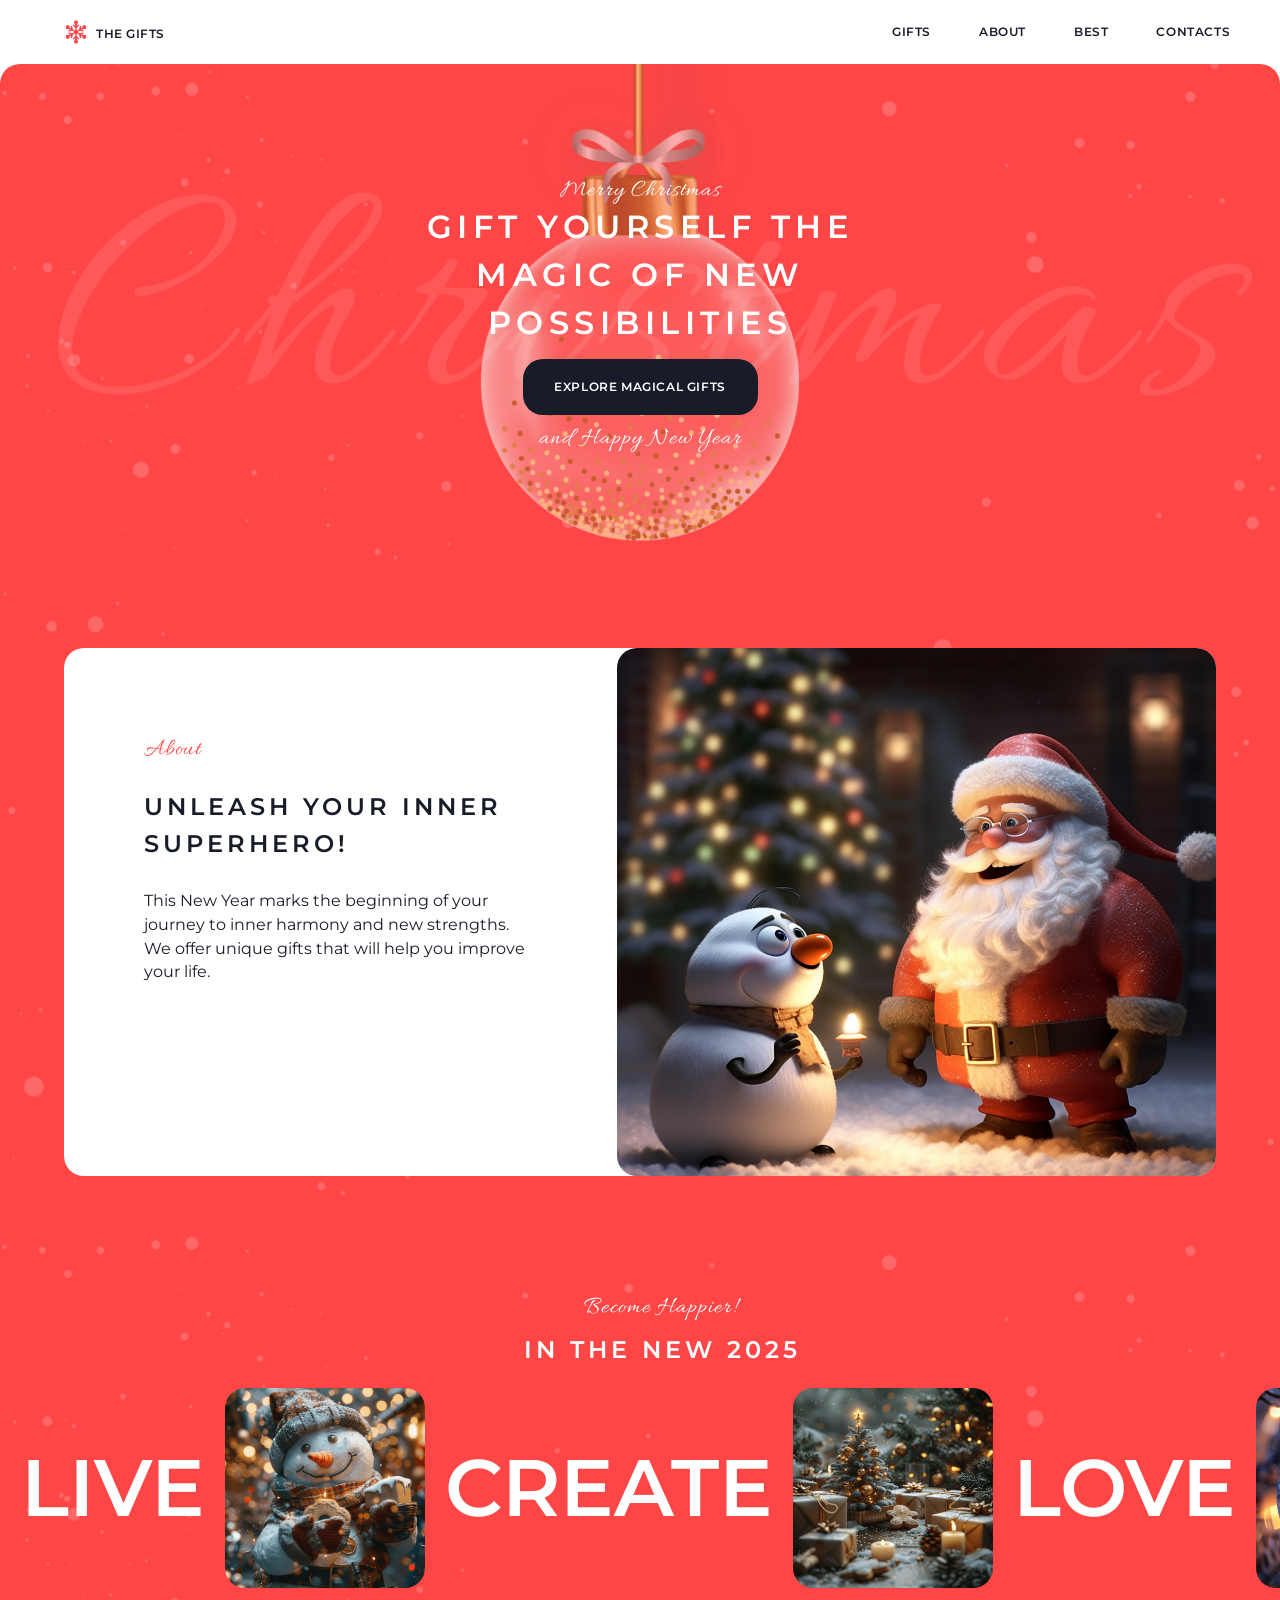
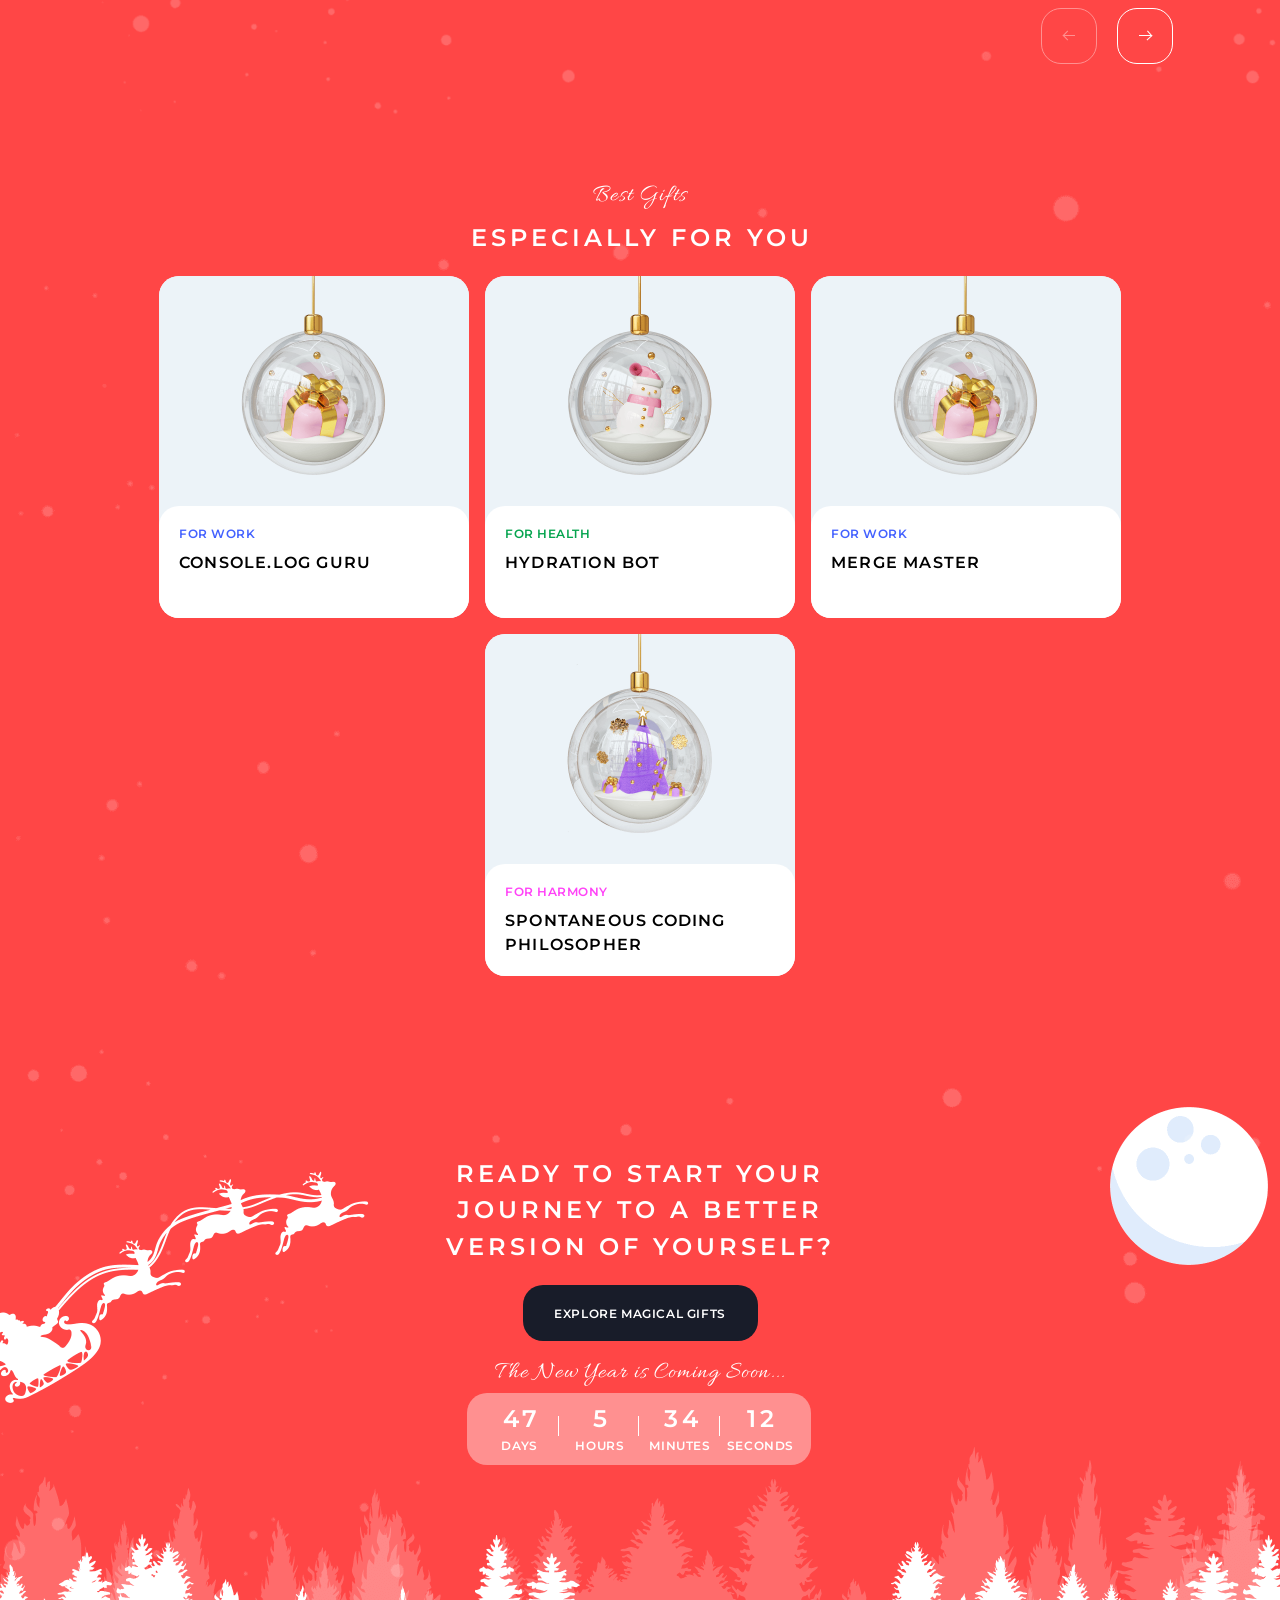
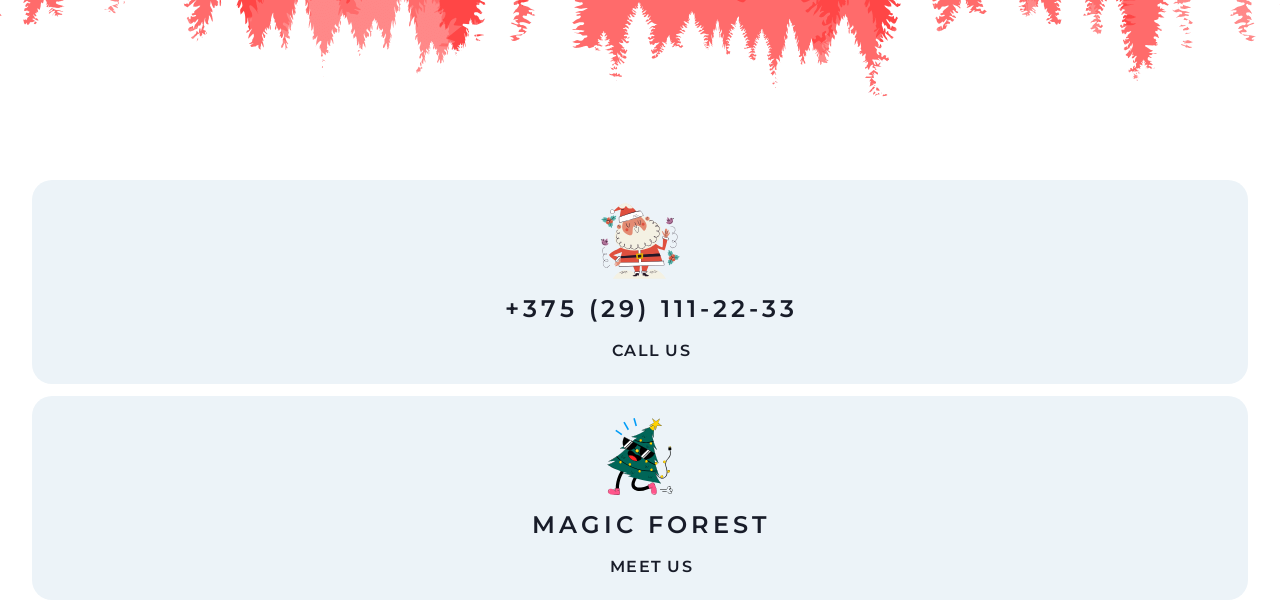
==== commit 2b755776: "feat: started burger home page" ====
--- a/Christmas_Shop/index.html
+++ b/Christmas_Shop/index.html
@@ -15,171 +15,173 @@
     <title>Christmas Shop</title>
 </head>
 <body>
-    <header>
-        <div class="header_container">
-            <div class="logo_block">
-                <a class="link_nav" href="" style="text-decoration: none;color:#181C29">
-                    <img class="logo" src="img/snowflake.svg" alt="logo" height="24" width="24">
-                    <div class="logo_text">
-                        <span>THE GIFTS</span>
-                    </div>
-                </a>
-            </div>
-            <div class="burger_menu">
-                <div class="burger"></div>
-                <div class="burger"></div>
-            </div>
-            <div class="header_navigation">
-                <div class="navigation">
-                    <ul class="nav">
-                        <li><a class="link_nav" href="gifts/index.html" style="text-decoration: none">GIFTS</a></li>
-                        <li><a class="link_nav" href="#about" style="text-decoration: none">ABOUT</a></li>
-                        <li><a class="link_nav" href="#best" style="text-decoration: none">BEST</a></li>
-                        <li><a class="link_nav" href="#contacts" style="text-decoration: none">CONTACTS</a></li>
-                    </ul>
+    <div class="body-wrapper">
+        <header class="header open">
+            <div class="header_container">
+                <div class="logo_block">
+                    <a class="link_nav" href="" style="text-decoration: none;color:#181C29">
+                        <img class="logo" src="img/snowflake.svg" alt="logo" height="24" width="24">
+                        <div class="logo_text">
+                            <span>THE GIFTS</span>
+                        </div>
+                    </a>
                 </div>
-            </div>
-        </div>
-    </header>
-    <main>
-        <section class="hero">
-            <div class="hero_container">
-                <div class="hero_textone"> <span>Merry Christmas</span></div>
-                <h1 class="header_one">GIFT YOURSELF THE MAGIC OF NEW POSSIBILITIES</h1>
-                <form class="button_gifts" action="gifts/index.html" style="text-decoration: none;color: #FFFFFF">
-                    <button class="button_hero">EXPLORE MAGICAL GIFTS</button>
-                </form>
-                <div class="hero_texttwo"><span>and Happy New Year</span></div>
-            </div>
-        </section>
-        <section id="about" class="about">
-            <div class="about_container">
-                <div class="about_text_block">
-                    <div class="text_about">
-                        <div class="about_textone"><span>About</span></div>
-                        <h2 class="header_two">UNLEASH YOUR INNER SUPERHERO!</h2>
-                        <div class="about_texttwo"><span>This New Year marks the beginning of your journey to inner harmony and new strengths. We offer unique gifts that will help you improve your life.</span></div>
-                    </div>
+                <div class="burger_menu">
+                    <div class="burger"></div>
+                    <div class="burger"></div>
                 </div>
-                <img class="img_about" src="img/santa.jpg" alt="Santa">
-            </div>
-        </section>
-        <section class="slider">
-            <div class="slider_container">
-                <div class="slider_text">
-                    <div class="slider_textone"><span>Become Happier!</span></div>
-                    <h2 class="slider_texttwo">IN THE NEW 2025</h2>
-                </div>
-                <div class="slider_block">
-                    <div class="slider_word"><span>LIVE</span></div>
-                    <img class="slider_image" src="img/snowman.png" alt="snowman">
-                    <div class="slider_word"><span>CREATE</span></div>
-                    <img class="slider_image" src="img/christmastrees.png" alt="christmastree">
-                    <div class="slider_word"><span>LOVE</span></div>
-                    <img class="slider_image" src="img/christmastreeball.png" alt="christmastreeball">
-                </div>
-                <div class="arrows">
-                    <button disabled><span class="left"></span></button>
-                    <button><span class="right"></span></button>
-                </div>
-            </div>
-        </section>
-        <section id="best" class="best_gifts">
-            <div class="gifts_container">
-                <div class="gifts_text">
-                    <div class="gifts_textone"><span>Best Gifts</span></div>
-                    <h2 class="gifts_texttwo">ESPECIALLY FOR YOU</h2>
-                </div>
-                <div class="gifts_block">
-                    <div class="gifts_example">
-                        <img src="img/giftforwork.png" alt="giftforwork">
-                        <div class="gift_description">
-                            <div class="gift_work">FOR WORK</div>
-                            <div class="gift_name">CONSOLE.LOG GURU</div>
-                        </div>
-                    </div>
-                    <div class="gifts_example">
-                        <img src="img/giftforhealth.png" alt="giftforhealt">
-                        <div class="gift_description">
-                            <div class="gift_health">FOR HEALTH</div>
-                            <div class="gift_name">HYDRATION BOT</div>
-                        </div>
-                    </div>
-                    <div class="gifts_example">
-                        <img src="img/giftforwork.png" alt="giftforwork">
-                        <div class="gift_description">
-                            <div class="gift_work">FOR WORK</div>
-                            <div class="gift_name">MERGE MASTER</div>
-                        </div>
-                    </div>
-                    <div class="gifts_example">
-                        <img src="img/giftforharmony.png" alt="giftforharmony">
-                        <div class="gift_description">
-                            <div class="gift_harmony">FOR HARMONY</div>
-                            <div class="gift_name">SPONTANEOUS CODING PHILOSOPHER</div>
-                        </div>
+                <div class="header_navigation">
+                    <div class="navigation">
+                        <ul class="nav">
+                            <li><a class="link_nav" href="gifts/index.html" style="text-decoration: none">GIFTS</a></li>
+                            <li><a class="link_nav" href="#about" style="text-decoration: none">ABOUT</a></li>
+                            <li><a class="link_nav" href="#best" style="text-decoration: none">BEST</a></li>
+                            <li><a class="link_nav" href="#contacts" style="text-decoration: none">CONTACTS</a></li>
+                        </ul>
                     </div>
                 </div>
             </div>
-        </section>
-        <section class="cta">
-            <div class="cta_container">
-                <div class="cta_block">
-                    <h2 class="cta_text">READY TO START YOUR JOURNEY TO A BETTER VERSION OF YOURSELF?</h2>
+        </header>
+        <main>
+            <section class="hero">
+                <div class="hero_container">
+                    <div class="hero_textone"> <span>Merry Christmas</span></div>
+                    <h1 class="header_one">GIFT YOURSELF THE MAGIC OF NEW POSSIBILITIES</h1>
                     <form class="button_gifts" action="gifts/index.html" style="text-decoration: none;color: #FFFFFF">
-                        <button>EXPLORE MAGICAL GIFTS</button>
+                        <button class="button_hero">EXPLORE MAGICAL GIFTS</button>
                     </form>
-                    <div class="countdown">
-                        <div class="countdown_text">The New Year is Coming Soon...</div>
-                        <div class="countdown_block">
-                            <div class="block">
-                                <div class="block_time"><span class="numbers">47</span> <span class="period">DAYS</span></div>
-                                <span class="separator"></span>
-                                <div class="block_time"><span class="numbers">5</span> <span class="period">HOURS</span></div>
-                                <span class="separator"></span>
-                                <div class="block_time"><span class="numbers">34</span> <span class="period">MINUTES</span></div>
-                                <span class="separator"></span>
-                                <div class="block_time"><span class="numbers">12</span> <span class="period">SECONDS</span></div>
+                    <div class="hero_texttwo"><span>and Happy New Year</span></div>
+                </div>
+            </section>
+            <section id="about" class="about">
+                <div class="about_container">
+                    <div class="about_text_block">
+                        <div class="text_about">
+                            <div class="about_textone"><span>About</span></div>
+                            <h2 class="header_two">UNLEASH YOUR INNER SUPERHERO!</h2>
+                            <div class="about_texttwo"><span>This New Year marks the beginning of your journey to inner harmony and new strengths. We offer unique gifts that will help you improve your life.</span></div>
+                        </div>
+                    </div>
+                    <img class="img_about" src="img/santa.jpg" alt="Santa">
+                </div>
+            </section>
+            <section class="slider">
+                <div class="slider_container">
+                    <div class="slider_text">
+                        <div class="slider_textone"><span>Become Happier!</span></div>
+                        <h2 class="slider_texttwo">IN THE NEW 2025</h2>
+                    </div>
+                    <div class="slider_block">
+                        <div class="slider_word"><span>LIVE</span></div>
+                        <img class="slider_image" src="img/snowman.png" alt="snowman">
+                        <div class="slider_word"><span>CREATE</span></div>
+                        <img class="slider_image" src="img/christmastrees.png" alt="christmastree">
+                        <div class="slider_word"><span>LOVE</span></div>
+                        <img class="slider_image" src="img/christmastreeball.png" alt="christmastreeball">
+                    </div>
+                    <div class="arrows">
+                        <button disabled><span class="left"></span></button>
+                        <button><span class="right"></span></button>
+                    </div>
+                </div>
+            </section>
+            <section id="best" class="best_gifts">
+                <div class="gifts_container">
+                    <div class="gifts_text">
+                        <div class="gifts_textone"><span>Best Gifts</span></div>
+                        <h2 class="gifts_texttwo">ESPECIALLY FOR YOU</h2>
+                    </div>
+                    <div class="gifts_block">
+                        <div class="gifts_example">
+                            <img src="img/giftforwork.png" alt="giftforwork">
+                            <div class="gift_description">
+                                <div class="gift_work">FOR WORK</div>
+                                <div class="gift_name">CONSOLE.LOG GURU</div>
+                            </div>
+                        </div>
+                        <div class="gifts_example">
+                            <img src="img/giftforhealth.png" alt="giftforhealt">
+                            <div class="gift_description">
+                                <div class="gift_health">FOR HEALTH</div>
+                                <div class="gift_name">HYDRATION BOT</div>
+                            </div>
+                        </div>
+                        <div class="gifts_example">
+                            <img src="img/giftforwork.png" alt="giftforwork">
+                            <div class="gift_description">
+                                <div class="gift_work">FOR WORK</div>
+                                <div class="gift_name">MERGE MASTER</div>
+                            </div>
+                        </div>
+                        <div class="gifts_example">
+                            <img src="img/giftforharmony.png" alt="giftforharmony">
+                            <div class="gift_description">
+                                <div class="gift_harmony">FOR HARMONY</div>
+                                <div class="gift_name">SPONTANEOUS CODING PHILOSOPHER</div>
                             </div>
                         </div>
                     </div>
                 </div>
-            </div>
-        </section>
-    </main>
-    <footer>
-        <div class="footer_container">
-            <div id="contacts" class="contacts_block">
-                <div class="contacts">
-                    <a href="tel:+375291112233" style="text-decoration: none;color:#181C29"><img class="footer_img" src="img/santa.svg" alt="santa">
-                    <span class="connect">+375 (29) 111-22-33</span>
-                    <span class="calltoaction">CALL US</span>
-                </a>
+            </section>
+            <section class="cta">
+                <div class="cta_container">
+                    <div class="cta_block">
+                        <h2 class="cta_text">READY TO START YOUR JOURNEY TO A BETTER VERSION OF YOURSELF?</h2>
+                        <form class="button_gifts" action="gifts/index.html" style="text-decoration: none;color: #FFFFFF">
+                            <button>EXPLORE MAGICAL GIFTS</button>
+                        </form>
+                        <div class="countdown">
+                            <div class="countdown_text">The New Year is Coming Soon...</div>
+                            <div class="countdown_block">
+                                <div class="block">
+                                    <div class="block_time"><span class="numbers">47</span> <span class="period">DAYS</span></div>
+                                    <span class="separator"></span>
+                                    <div class="block_time"><span class="numbers">5</span> <span class="period">HOURS</span></div>
+                                    <span class="separator"></span>
+                                    <div class="block_time"><span class="numbers">34</span> <span class="period">MINUTES</span></div>
+                                    <span class="separator"></span>
+                                    <div class="block_time"><span class="numbers">12</span> <span class="period">SECONDS</span></div>
+                                </div>
+                            </div>
+                        </div>
+                    </div>
                 </div>
-                <div class="contacts">
-                    <a href="https://www.google.com/maps/@53.9000000,27.5666700,13z" target="_blank" style="text-decoration: none;color:#181C29"><img class="footer_img" src="img/magicforest.svg" alt="santa">
-                    <span class="connect">MAGIC FOREST</span>
-                    <span class="calltoaction">MEET US</span>
-                </a>
+            </section>
+        </main>
+        <footer>
+            <div class="footer_container">
+                <div id="contacts" class="contacts_block">
+                    <div class="contacts">
+                        <a href="tel:+375291112233" style="text-decoration: none;color:#181C29"><img class="footer_img" src="img/santa.svg" alt="santa">
+                        <span class="connect">+375 (29) 111-22-33</span>
+                        <span class="calltoaction">CALL US</span>
+                    </a>
+                    </div>
+                    <div class="contacts">
+                        <a href="https://www.google.com/maps/@53.9000000,27.5666700,13z" target="_blank" style="text-decoration: none;color:#181C29"><img class="footer_img" src="img/magicforest.svg" alt="santa">
+                        <span class="connect">MAGIC FOREST</span>
+                        <span class="calltoaction">MEET US</span>
+                    </a>
+                    </div>
+                    <div class="contacts">
+                        <a href="mailto:GIFTS@MAGIC.COM" style="text-decoration: none;color:#181C29"><img class="footer_img" src="img/snake.svg" alt="santa">
+                        <span class="connect">GIFTS@MAGIC.COM</span>
+                        <span class="calltoaction">WRITE US</span>
+                    </a>
+                    </div>
                 </div>
-                <div class="contacts">
-                    <a href="mailto:GIFTS@MAGIC.COM" style="text-decoration: none;color:#181C29"><img class="footer_img" src="img/snake.svg" alt="santa">
-                    <span class="connect">GIFTS@MAGIC.COM</span>
-                    <span class="calltoaction">WRITE US</span>
-                </a>
+                <div class="footer_signature">
+                    <div class="social">
+                        <img class="social_img" src="img/tg.svg" alt="telegram">
+                        <img class="social_img" src="img/facebook.svg" alt="facebook">
+                        <img class="social_img" src="img/inst.svg" alt="instagram">
+                        <img class="social_img" src="img/x.svg" alt="x">
+                    </div>
+                    <div class="year">© Copyright 2025, All Rights Reserved</div>
+                    <a href="https://rs.school/" target="_blank" style="text-decoration: none;color:#181C29"><div class="rsschool">Made in Rolling Scopes School</div></a>
                 </div>
             </div>
-            <div class="footer_signature">
-                <div class="social">
-                    <img class="social_img" src="img/tg.svg" alt="telegram">
-                    <img class="social_img" src="img/facebook.svg" alt="facebook">
-                    <img class="social_img" src="img/inst.svg" alt="instagram">
-                    <img class="social_img" src="img/x.svg" alt="x">
-                </div>
-                <div class="year">© Copyright 2025, All Rights Reserved</div>
-                <a href="https://rs.school/" target="_blank" style="text-decoration: none;color:#181C29"><div class="rsschool">Made in Rolling Scopes School</div></a>
-            </div>
-        </div>
-    </footer>
+        </footer>
+    </div>
 </body>
 </html>
--- a/Christmas_Shop/style.css
+++ b/Christmas_Shop/style.css
@@ -7,6 +7,11 @@
 body {
     width: 1440px;
     margin: 0;
+}
+.body-wrapper {
+    overflow: hidden;
+    width: 100%;
+    position: relative;
 }
 main {
     width: 1440px;
@@ -56,11 +61,10 @@
     cursor: pointer;
 }
 .burger {
-    display: none;
     width: 21px;
     height: 2px;
+    transition: transform 0.3s ease, opacity 0.3s ease;
     background-color: #181C29;
-    margin: 6px 0;
 }
 .header_navigation {
     width: 376px;
@@ -90,6 +94,7 @@
     font-weight: 600;
     line-height: 15.6px;
     letter-spacing: 0.6px;
+    border-radius: 12px;
     cursor: pointer;
 }
 .nav li a:hover {
@@ -794,12 +799,12 @@
     }
     .navigation {
         width: 23.5rem;
-        height: 40px;
+        height: 2.5rem;
         margin: 0;
     }
     .nav{
         width: 23.5rem;
-        height: 40px;
+        height: 2.5rem;
         display: flex;
         margin: 0;
         padding-left: 0;
@@ -809,40 +814,18 @@
     }
     .hero_texttwo {
         width: 26.625rem;
-        height: 24px;
+        height: 1.5rem;
         text-align: center;
-    }
-    .hero_texttwo span {
-        color: #FFFFFF;
-        font-family: "Allura", cursive;
-        font-size: 24px;
-        font-weight: 400;
-        line-height: 24px;
-        letter-spacing: 1px;
     }
     .hero_textone {
         width: 26.625rem;
         height: auto;
         margin: 0 auto;
     }
-    .hero_textone span {
-        color: #FFFFFF;
-        font-family: "Allura", cursive;
-        font-size: 24px;
-        font-weight: 400;
-        line-height: 24px;
-        letter-spacing: 1px;
-    }
     .header_one {
         width: 45vw;
         height: auto;
         margin: 0 auto;
-        color: #FFFFFF;
-        font-family: 'Montserrat', sans-serif;
-        font-size: 32px;
-        font-weight: 600;
-        line-height: 48px;
-        letter-spacing: 5.5px
     }
     .hero_texttwo {
         width: 26.625rem;
@@ -856,13 +839,12 @@
     }
     .img_about {
         width: 46.771vw;
-        height: 528px;
-        border-radius: 20px;
+        height: 33rem;
         object-fit: cover;
     }
     .about_text_block {
         width: 33.229vw;
-        height: 328px;
+        height: 10rem;
         margin: 2.875rem 5rem;
     }
     .about_textone {
@@ -885,7 +867,7 @@
     }
     .slider_container {
         width: 100%;
-        height: 368px;
+        height: 23rem;
         padding: 3.75rem 1.3rem;
         display: flex;
         flex-direction: column;
@@ -898,30 +880,18 @@
     }
     .slider_textone {
         width: 100%;
-        height: 24px;
-        color: #FFFFFF;
-        font-family: "Allura", cursive;
-        font-size: 24px;
-        font-weight: 400;
-        line-height: 24px;
-        letter-spacing: 1px;
+        height: 1.5rem;
     }
     .slider_texttwo {
         width: 100%;
-        height: 36px;
+        height: 2.25rem;
         margin: 0;
         padding-top: 0.75rem;
         padding-left: 0.125rem;
-        color: #FFFFFF;
-        font-family: 'Montserrat', sans-serif;
-        font-size: 24px;
-        font-weight: 600;
-        line-height: 36.48px;
-        letter-spacing: 4px;
     }
     .slider_block {
         width: 66.458vw;
-        height: 200px;
+        height: 12.5rem;
         padding-top: 1.25rem;
         gap: 1.25rem;
         display: flex;
@@ -930,22 +900,15 @@
     }
     .slider_word {
         padding-top: 3.1875rem;
-        color: #FFFFFF;
-        font-family: 'Montserrat', sans-serif;
-        font-size: 5rem;
-        font-weight: 600;
-        line-height: 97.52px;
-        text-align: center;
     }
     .slider_image {
         width: 12.5rem;
         height: 12.5rem;
-        border-radius: 20px;
         object-fit: cover;
     }
     .arrows {
         width: 90%;
-        height: 56px;
+        height: 3.5rem;
         padding-top: 1.25rem;
         display: flex;
         justify-content: flex-end;
@@ -954,10 +917,6 @@
     .arrows button {
         width: 3.5rem;
         height:  3.5rem;
-        border-radius: 20px;
-        background-color: transparent;
-        border: 1px solid #FFFFFF;
-        cursor: pointer;
     }
     .best_gifts {
         height: auto;
@@ -972,33 +931,21 @@
     }
     .gifts_text {
         width: 50vw;
-        height: 72px;
+        height: 4.5rem;
         margin: 0 auto;
         padding: 0;
         text-align: center;
     }
     .gifts_textone {
         width: 100%;
-        height: 24px;
-        color: #FFFFFF;
-        font-family: "Allura", cursive;
-        font-size: 24px;
-        font-weight: 400;
-        line-height: 24px;
-        letter-spacing: 1px;
+        height: 1.5rem;
     }
     .gifts_texttwo {
         width: 100%;
-        height: 36px;
+        height: 2.25rem;
         margin: 0;
         padding-top: 0.75rem;
         padding-left: 0.125rem;
-        color: #FFFFFF;
-        font-family: 'Montserrat', sans-serif;
-        font-size: 24px;
-        font-weight: 600;
-        line-height: 36.48px;
-        letter-spacing: 4px;
     }
     .gifts_block {
         width: 100%;
@@ -1021,13 +968,7 @@
         width: 40vw;
         height: auto;
         margin: 0 auto;
-        padding-top: 60px;
-        color: #FFFFFF;
-        font-family: 'Montserrat', sans-serif;
-        font-size: 24px;
-        font-weight: 600;
-        line-height: 36.48px;
-        letter-spacing: 4px;
+        padding-top: 3.75rem;
     }
     .countdown {
         margin: 0 auto;
@@ -1068,24 +1009,10 @@
     .connect {
         padding-top: 0.75rem;
         margin: 0 auto;
-        color: #181C29;
-        font-family: 'Montserrat', sans-serif;
-        font-size: 24px;
-        font-weight: 600;
-        line-height: 36.48px;
-        letter-spacing: 4px;
-        text-align: center;
     }
     .calltoaction {
         padding-top: 0.75rem;
         margin: 0 auto;
-        color: #181C29;
-        font-family: 'Montserrat', sans-serif;
-        font-size: 16px;
-        font-weight: 600;
-        line-height: 24.32px;
-        letter-spacing: 1.28px;
-        text-align: center;
     }
     .footer_signature {
         width: 100%;
@@ -1106,25 +1033,11 @@
         margin: 0 auto;
         padding-top: 0.75rem;
         padding-left: 0;
-        color: #181C29;
-        font-family: 'Montserrat', sans-serif;
-        font-size: 16px;
-        font-weight: 400;
-        line-height: 23.68px;
-        text-align: center;
     }
     .rsschool {
         margin: 0 auto;
         padding-top: 0.75rem;
         padding-left: 0;
-        color: #181C29;
-        font-family: "Allura", cursive;
-        font-size: 24px;
-        font-weight: 400;
-        line-height: 24px;
-        letter-spacing: 1px;
-        text-align: center;
-        cursor: pointer;
     }
 }
 @media (hover: none) and (pointer: coarse) and (max-width: 1028px) {
@@ -1213,21 +1126,67 @@
         margin: 12px 571px 12px 0px;
         cursor: pointer;
     }
-    .header_navigation {
-        display: none;
-    }
     .burger_menu {
-        display: block;
+        display: flex;
+        flex-direction: column;
+        justify-content: center;
+        align-items: center;
+        gap: 0.5rem;
         padding-right: 0;
         margin-right: 0;
-        margin-top: 21px;
-        margin-left: 9px;
+        margin-top: 12px;
+        margin-left: 0;
         transition: 1s;
         cursor: pointer;
     }
-    .burger {
-        display: block;
-    } 
+    .header.open .burger_menu .burger:nth-child(1) {
+        transform: rotate(45deg) translateY(3px) translateX(4px);
+    }
+    .header.open .burger_menu .burger:nth-child(2) {
+        transform: rotate(-45deg) translateY(-3px) translateX(4px);
+    }
+    .header_navigation {
+        display: flex;
+        width: 100%;
+        height: 60rem;
+        transform: translateX(100%);
+        transition: transform 0.3s ease;
+        position: absolute;
+        top: 4rem;
+        right: 0;
+        margin: 0;
+        padding: 0;
+        justify-content: center;
+        align-items: center;
+        background-color: #FFFFFF;
+    }
+    .header.open .header_navigation {
+        transform: translateX(0);
+    }
+    .navigation {
+        display: flex;
+        width: 100%;
+        height: auto;
+        flex-direction: column;
+        justify-content: center;
+        align-items: center;
+    }
+    .nav {
+        display: flex;
+        width: 100%;
+        height: auto;
+        padding: 0;
+        flex-direction: column;
+        justify-content: center;
+        align-items: center;
+        gap: 2rem;
+    }
+    .nav li a {
+        font-size: 1.5rem;
+        font-weight: 600;
+        line-height: 2.28rem;
+        letter-spacing: 0.2rem;
+    }
     .hero {
         width: 100%;
         height: 524px;
@@ -1400,10 +1359,14 @@
         margin: 0 auto;
     }
     .burger_menu {
-        display: block;
+        display: flex;
+        flex-direction: column;
+        justify-content: center;
+        align-items: center;
+        gap: 0.5rem;
         padding-right: 0;
         margin-right: 0;
-        margin-top: 1.3125rem;
+        margin-top: 0.75rem;
         margin-left: 0;
         transition: 1s;
         cursor: pointer;
@@ -1431,14 +1394,6 @@
         align-items: center;
         margin: 0 auto;
     }
-    .hero_texttwo span {
-        color: #FFFFFF;
-        font-family: "Allura", cursive;
-        font-size: 24px;
-        font-weight: 400;
-        line-height: 24px;
-        letter-spacing: 1px;
-    }
     .hero_textone {
         width: 22.75rem;
         height: auto;
@@ -1448,12 +1403,6 @@
         width: 100%;
         height: auto;
         margin: 0 auto;
-        color: #FFFFFF;
-        font-family: 'Montserrat', sans-serif;
-        font-size: 32px;
-        font-weight: 600;
-        line-height: 48px;
-        letter-spacing: 5.5px
     }
     .hero_texttwo {
         width: 100%;
@@ -1479,7 +1428,6 @@
     .img_about {
         width: 100%;
         height: 33rem;
-        border-radius: 20px;
         object-fit: cover;
     }
     .about_text_block {
@@ -1535,7 +1483,7 @@
     }
     .slider_block {
         width: 100%;
-        height: 200px;
+        height: 12.5rem;
         padding-top: 1.25rem;
         gap: 1.25rem;
         display: flex;
@@ -1549,7 +1497,6 @@
     .slider_image {
         width: 12.5rem;
         height: 12.5rem;
-        border-radius: 20px;
         object-fit: cover;
     }
     .arrows {
@@ -1563,7 +1510,6 @@
     .arrows button {
         width: 3.5rem;
         height:  3.5rem;
-        border-radius: 20px;
         background-color: transparent;
         border: 1px solid #FFFFFF;
         cursor: pointer;
@@ -1581,33 +1527,21 @@
     }
     .gifts_text {
         width: 100%;
-        height: 72px;
+        height: 4.5rem;
         margin: 0 auto;
         padding: 0;
         text-align: center;
     }
     .gifts_textone {
         width: 100%;
-        height: 24px;
-        color: #FFFFFF;
-        font-family: "Allura", cursive;
-        font-size: 24px;
-        font-weight: 400;
-        line-height: 24px;
-        letter-spacing: 1px;
+        height: 1.5rem;
     }
     .gifts_texttwo {
         width: 100%;
-        height: 36px;
+        height: 2.25rem;
         margin: 0;
         padding-top: 0.75rem;
         padding-left: 0.125rem;
-        color: #FFFFFF;
-        font-family: 'Montserrat', sans-serif;
-        font-size: 24px;
-        font-weight: 600;
-        line-height: 36.48px;
-        letter-spacing: 4px;
     }
     .gifts_block {
         width: 100%;
@@ -1730,6 +1664,45 @@
         height: 64px;
         margin: 0;
     }
+    .header_navigation {
+        display: flex;
+        width: 380px;
+        height: 748px;
+        transform: translateX(100%);
+        transition: transform 0.3s ease;
+        position: absolute;
+        top: 4rem;
+        right: 0;
+        margin: 0;
+        padding: 0;
+        justify-content: center;
+        align-items: center;
+        background-color: #FFFFFF;
+    }
+    .navigation {
+        display: flex;
+        width: 380px;
+        height: 748px;
+        flex-direction: column;
+        justify-content: center;
+        align-items: center;
+    }
+    .nav {
+        display: flex;
+        width: 380px;
+        height: 748px;
+        padding: 0;
+        flex-direction: column;
+        justify-content: center;
+        align-items: center;
+        gap: 2rem;
+    }
+    .nav li a {
+        font-size: 1.5rem;
+        font-weight: 600;
+        line-height: 2.28rem;
+        letter-spacing: 0.2rem;
+    }
     .logo_block a{
         margin: 12px 183px 12px 8px;
     }
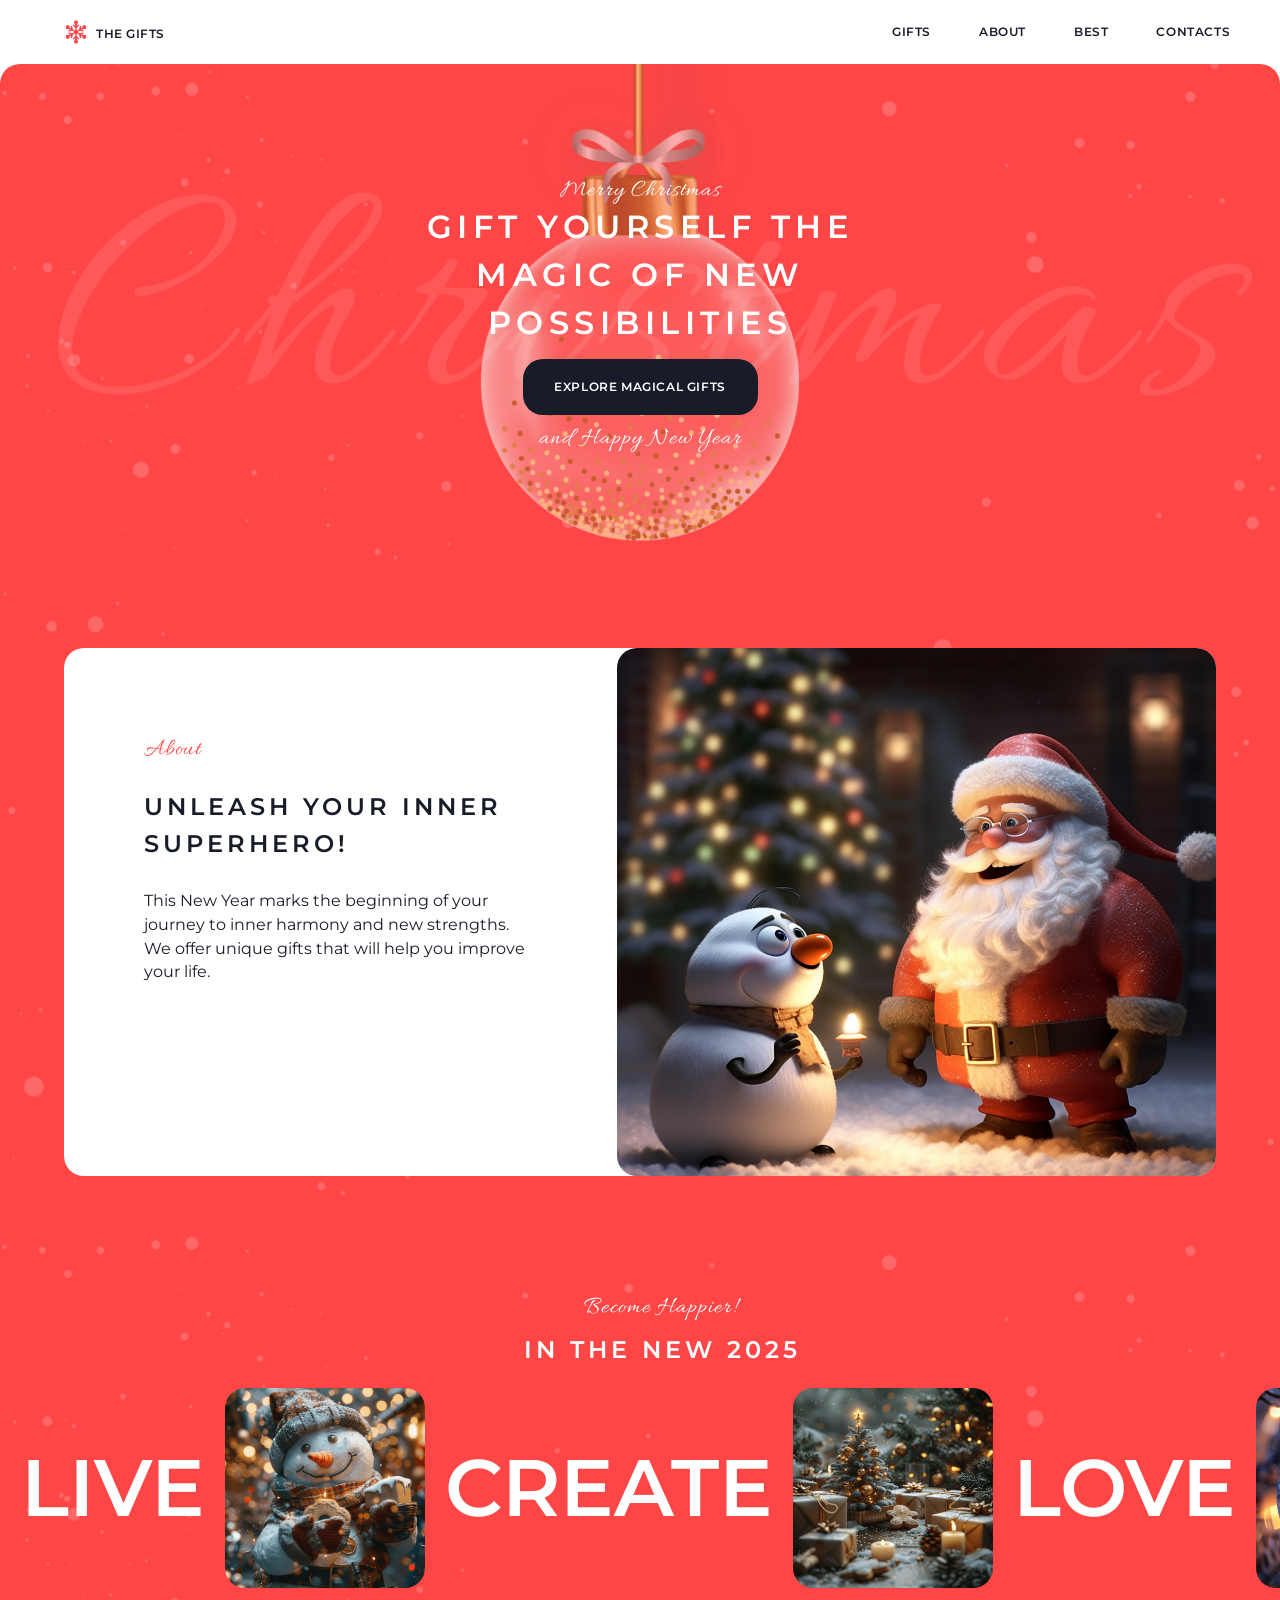
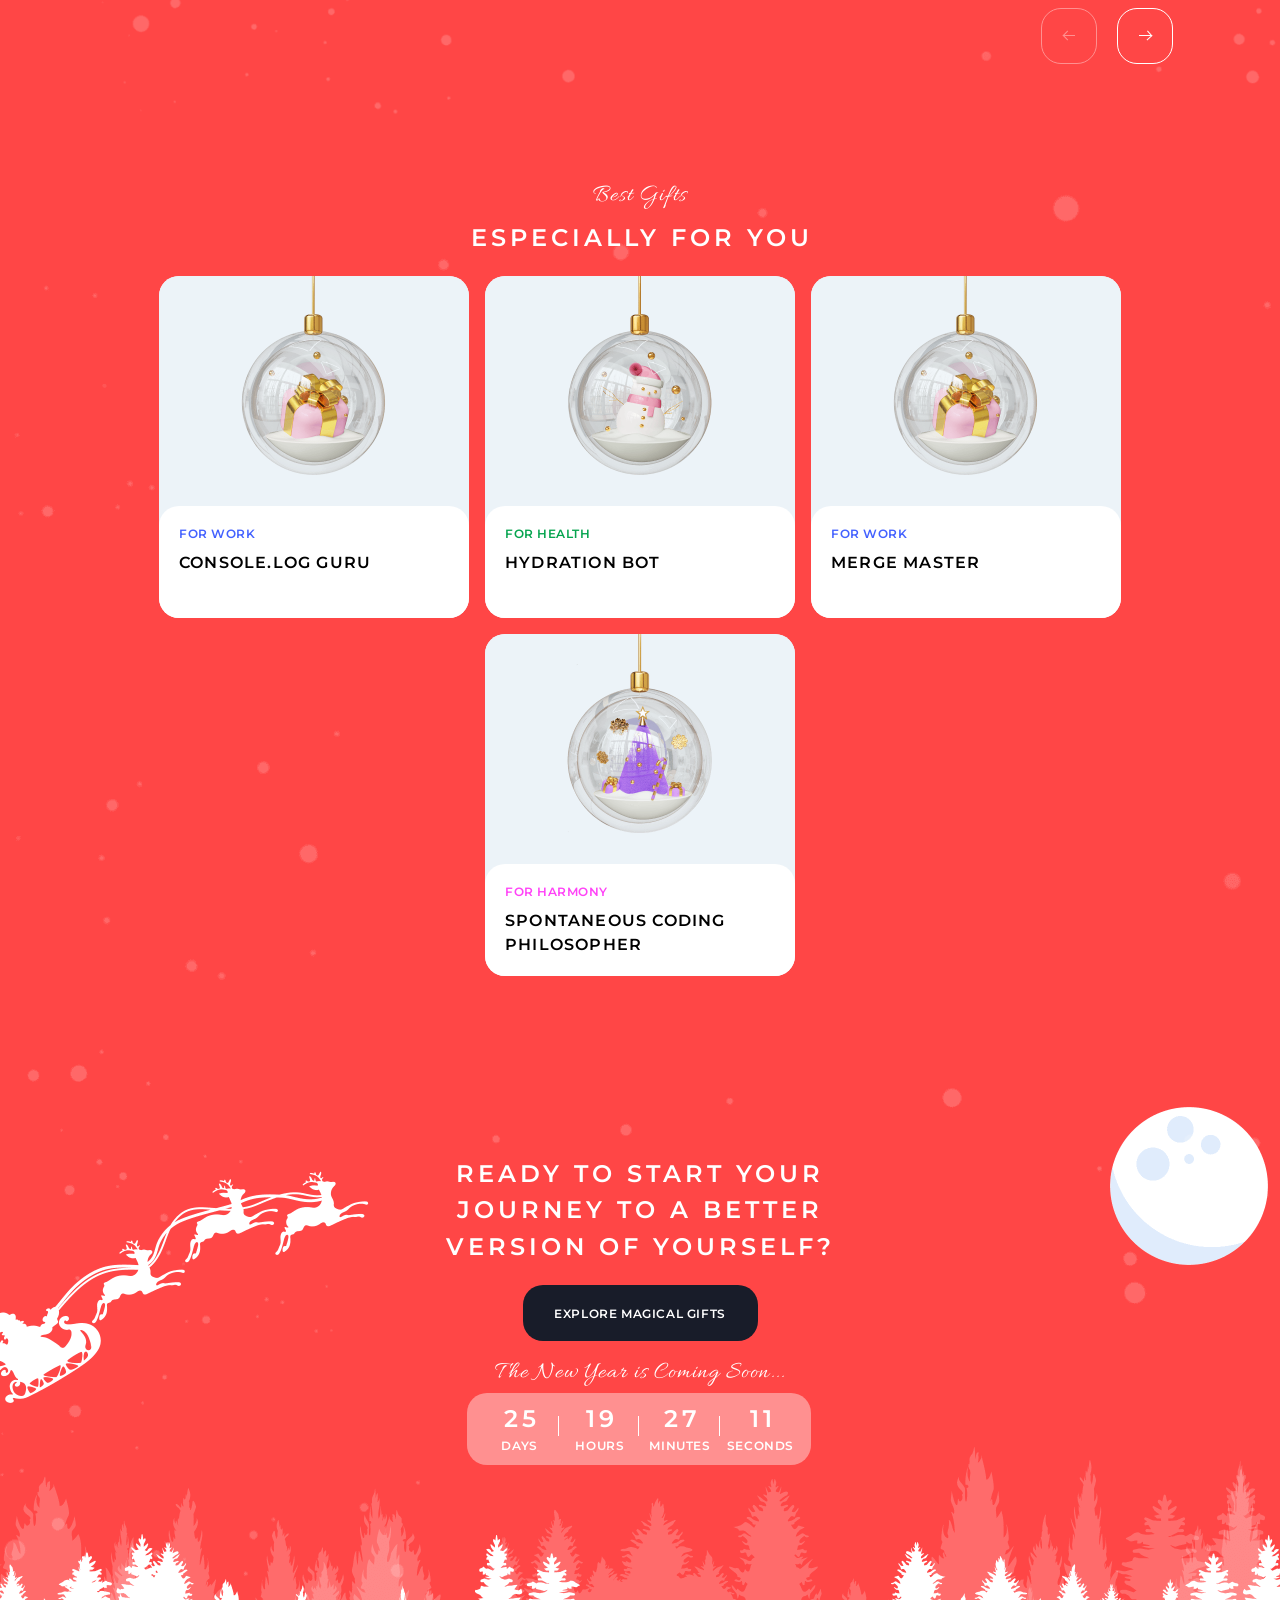
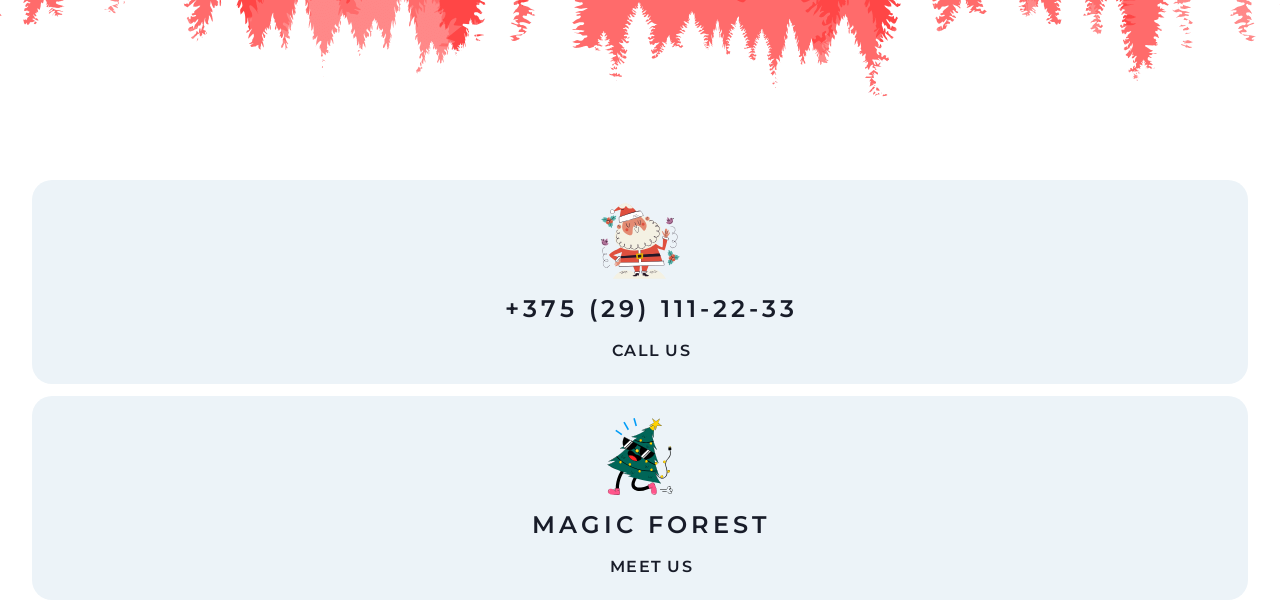
==== commit 4baaef28: "feat: made timer and best gifts section home" ====
--- a/Christmas_Shop/index.html
+++ b/Christmas_Shop/index.html
@@ -16,7 +16,7 @@
 </head>
 <body>
     <div class="body-wrapper">
-        <header class="header open">
+        <header class="header">
             <div class="header_container">
                 <div class="logo_block">
                     <a class="link_nav" href="" style="text-decoration: none;color:#181C29">
@@ -26,11 +26,11 @@
                         </div>
                     </a>
                 </div>
-                <div class="burger_menu">
+                <div class="burger_menu" id="burger">
                     <div class="burger"></div>
                     <div class="burger"></div>
                 </div>
-                <div class="header_navigation">
+                <div class="header_navigation" id="navigation">
                     <div class="navigation">
                         <ul class="nav">
                             <li><a class="link_nav" href="gifts/index.html" style="text-decoration: none">GIFTS</a></li>
@@ -71,17 +71,19 @@
                         <div class="slider_textone"><span>Become Happier!</span></div>
                         <h2 class="slider_texttwo">IN THE NEW 2025</h2>
                     </div>
-                    <div class="slider_block">
+                    <div class="slider_block" id="slider">
                         <div class="slider_word"><span>LIVE</span></div>
                         <img class="slider_image" src="img/snowman.png" alt="snowman">
                         <div class="slider_word"><span>CREATE</span></div>
                         <img class="slider_image" src="img/christmastrees.png" alt="christmastree">
                         <div class="slider_word"><span>LOVE</span></div>
                         <img class="slider_image" src="img/christmastreeball.png" alt="christmastreeball">
+                        <div class="slider_word"><span>DREAM</span></div>
+                        <img class="slider_image" src="img/fairytalehouse.png" alt="fairytalehouse">
                     </div>
                     <div class="arrows">
-                        <button disabled><span class="left"></span></button>
-                        <button><span class="right"></span></button>
+                        <button id="left"><span class="left"></span></button>
+                        <button id="right"><span class="right"></span></button>
                     </div>
                 </div>
             </section>
@@ -91,7 +93,7 @@
                         <div class="gifts_textone"><span>Best Gifts</span></div>
                         <h2 class="gifts_texttwo">ESPECIALLY FOR YOU</h2>
                     </div>
-                    <div class="gifts_block">
+                    <div class="gifts_block" id="catalog">
                         <div class="gifts_example">
                             <img src="img/giftforwork.png" alt="giftforwork">
                             <div class="gift_description">
@@ -134,13 +136,13 @@
                             <div class="countdown_text">The New Year is Coming Soon...</div>
                             <div class="countdown_block">
                                 <div class="block">
-                                    <div class="block_time"><span class="numbers">47</span> <span class="period">DAYS</span></div>
+                                    <div class="block_time"><span class="numbers" id="days">47</span> <span class="period">DAYS</span></div>
                                     <span class="separator"></span>
-                                    <div class="block_time"><span class="numbers">5</span> <span class="period">HOURS</span></div>
+                                    <div class="block_time"><span class="numbers" id="hours">5</span> <span class="period">HOURS</span></div>
                                     <span class="separator"></span>
-                                    <div class="block_time"><span class="numbers">34</span> <span class="period">MINUTES</span></div>
+                                    <div class="block_time"><span class="numbers" id="minutes">34</span> <span class="period">MINUTES</span></div>
                                     <span class="separator"></span>
-                                    <div class="block_time"><span class="numbers">12</span> <span class="period">SECONDS</span></div>
+                                    <div class="block_time"><span class="numbers" id="seconds">12</span> <span class="period">SECONDS</span></div>
                                 </div>
                             </div>
                         </div>
@@ -182,6 +184,7 @@
                 </div>
             </div>
         </footer>
+        <script src="index.js"></script>
     </div>
 </body>
 </html>
--- a/Christmas_Shop/style.css
+++ b/Christmas_Shop/style.css
@@ -63,7 +63,7 @@
 .burger {
     width: 21px;
     height: 2px;
-    transition: transform 0.3s ease, opacity 0.3s ease;
+    transition: transform 0.5s ease;
     background-color: #181C29;
 }
 .header_navigation {
@@ -263,6 +263,7 @@
     padding: 60px 82px;
     display: flex;
     flex-direction: column;
+    overflow: visible; 
 }
 .slider_text {
     width: 426px;
@@ -299,8 +300,14 @@
     padding-top: 20px;
     gap: 20px;
     display: flex;
-    overflow: visible;
     position: relative;
+    scrollbar-width: none;
+    overflow-x: scroll;
+    -ms-overflow-style: none;
+    scroll-behavior: smooth;
+}
+.slider_block::-webkit-scrollbar {
+    display: none;
 }
 .slider_word {
     padding-top: 51px;
@@ -373,7 +380,7 @@
     top: 3px;
     left: 5px;
 }
-.arrows button:disabled {
+.arrows button.disabled {
     color: #FFFFFF66;
     opacity: 0.4;
     cursor: not-allowed;
@@ -890,13 +897,20 @@
         padding-left: 0.125rem;
     }
     .slider_block {
-        width: 66.458vw;
+        width: 100%;
         height: 12.5rem;
         padding-top: 1.25rem;
         gap: 1.25rem;
         display: flex;
         overflow: visible;
         position: relative;
+        overflow-x: scroll;
+        scrollbar-width: none;
+        -ms-overflow-style: none;
+        scroll-behavior: smooth;
+    }
+    .slider_block::-webkit-scrollbar {
+        display: none;
     }
     .slider_word {
         padding-top: 3.1875rem;
@@ -1159,6 +1173,7 @@
         justify-content: center;
         align-items: center;
         background-color: #FFFFFF;
+        transition: transform 1s;
     }
     .header.open .header_navigation {
         transform: translateX(0);
@@ -1235,7 +1250,7 @@
         height: 488px;
     }
     .slider_container {
-        width: 752px;
+        width: 100%;
         height: 368px;
         padding: 61px 0 0 0;
         margin-left: 8px;
@@ -1245,6 +1260,22 @@
         height: 72px;
         margin-left: 163px;
         padding: 0;
+    }
+    .slider_block {
+        width: 100%;
+        height: 12.5rem;
+        padding-top: 1.25rem;
+        gap: 1.25rem;
+        display: flex;
+        overflow: visible;
+        position: relative;
+        overflow-x: scroll;
+        scrollbar-width: none;
+        -ms-overflow-style: none;
+        scroll-behavior: smooth;
+    }
+    .slider_block::-webkit-scrollbar {
+        display: none;
     }
     .arrows {
         width: 752px;
@@ -1489,6 +1520,13 @@
         display: flex;
         overflow: visible;
         position: relative;
+        overflow-x: scroll;
+        scrollbar-width: none;
+        -ms-overflow-style: none;
+        scroll-behavior: smooth;
+    }
+    .slider_block::-webkit-scrollbar {
+        display: none;
     }
     .slider_word {
         padding-top: 3.1875rem;
@@ -1678,6 +1716,7 @@
         justify-content: center;
         align-items: center;
         background-color: #FFFFFF;
+        transition: transform 1s;
     }
     .navigation {
         display: flex;
@@ -1797,6 +1836,15 @@
     .slider_texttwo {
         width: 364px;
         height: 36px;
+    }
+    .slider_block {
+        overflow-x: scroll;
+        scrollbar-width: none;
+        -ms-overflow-style: none;
+        scroll-behavior: smooth;
+    }
+    .slider_block::-webkit-scrollbar {
+        display: none;
     }
     .arrows {
         width: 364px;
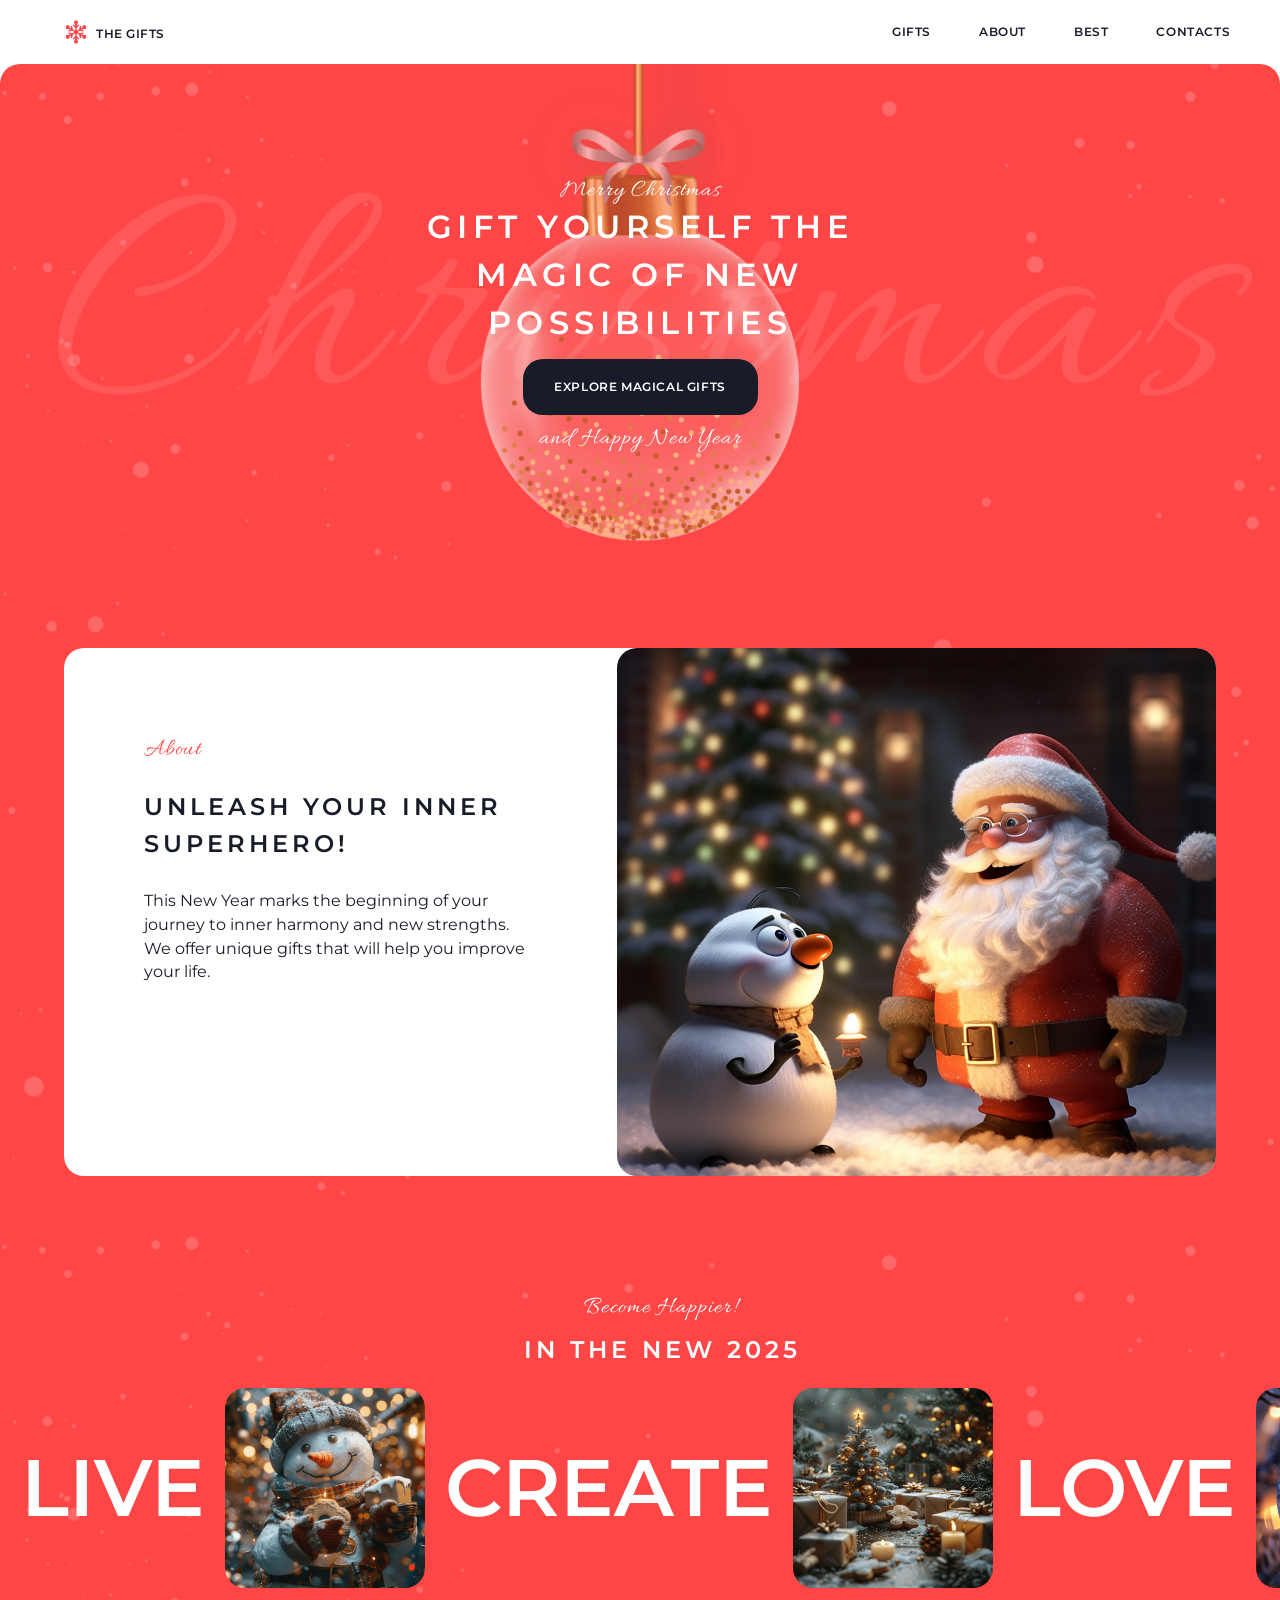
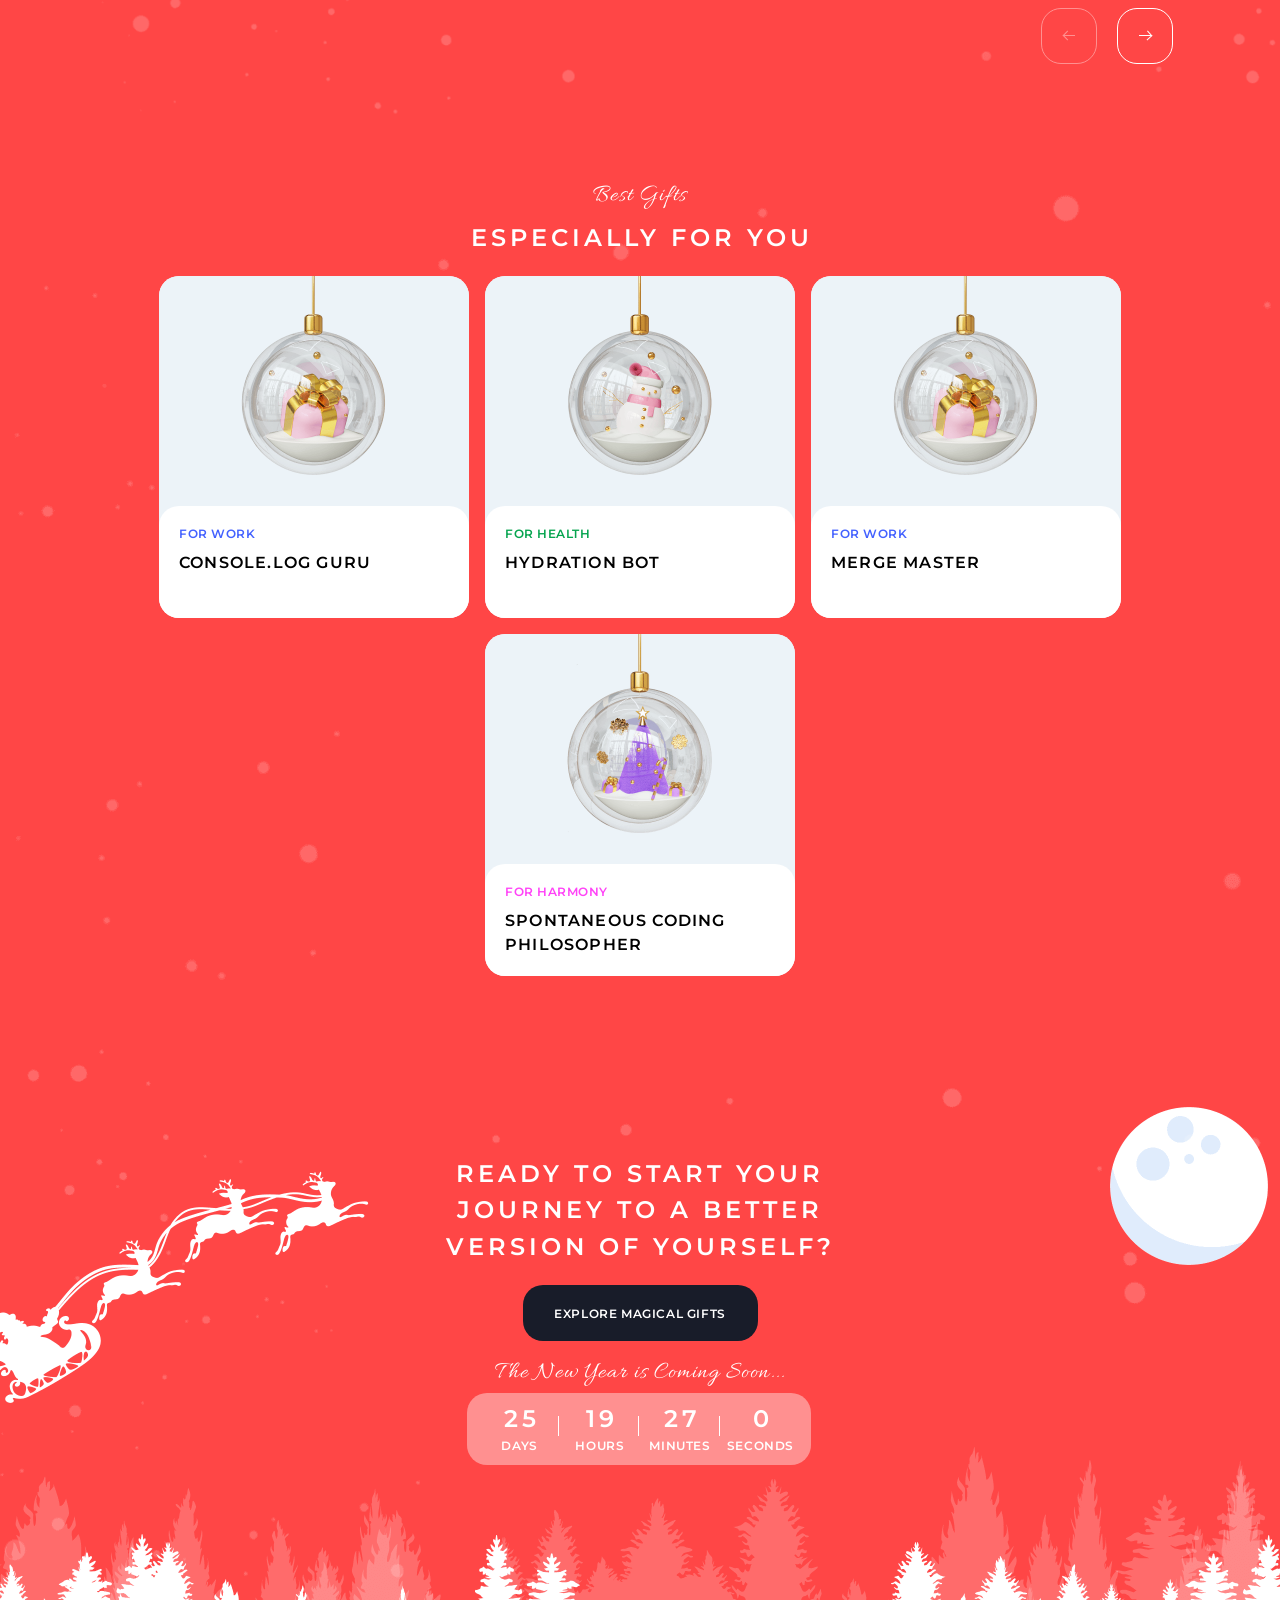
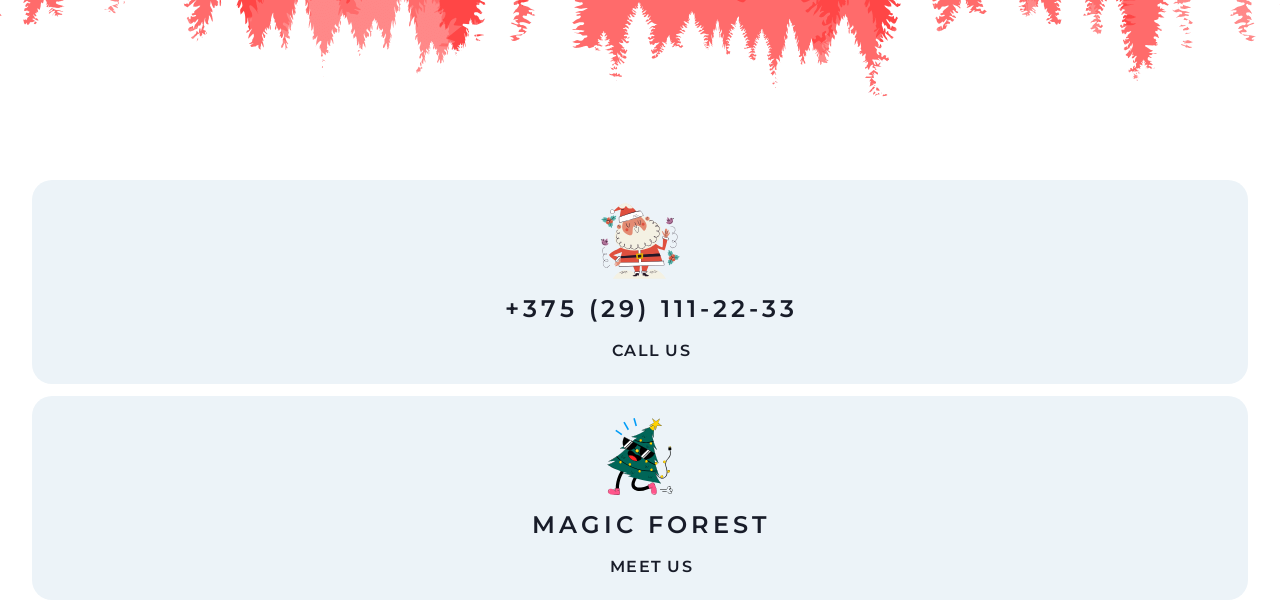
==== commit cc17cfc7: "feat: made Scroll-To-Top and started Modal home page" ====
--- a/Christmas_Shop/index.html
+++ b/Christmas_Shop/index.html
@@ -124,6 +124,29 @@
                         </div>
                     </div>
                 </div>
+                <div class="modal_window" id="modal">
+                    <form class="form_modal">
+                        <button class="button_modal" id="button_modal"><span class="close_modal"></span></button>
+                    </form>
+                    <div class="modal_box">
+                        <img class="modal_img" src=""alt=""></img>
+                        <div class="modal_text">
+                            <div class="modal_gift">
+                                <div class="modal_category"></div>
+                                <div class="modal_name"></div>
+                                <div class="modal_description">
+                            </div>
+                            <div class="modal_superpowers">
+                                <div class="adds">
+                                    <div class="modal_live"></div>
+                                    <div class="modal_create"></div>
+                                    <div class="modal_love"></div>
+                                    <div class="modal_dream"></div>
+                                </div>
+                            </div>
+                        </div>
+                    </div>
+                </div>
             </section>
             <section class="cta">
                 <div class="cta_container">
--- a/Christmas_Shop/style.css
+++ b/Christmas_Shop/style.css
@@ -513,7 +513,61 @@
     color: #FF4646;
     transition: 0.8s;
 }
-
+/* Modal window */
+.modal_window {
+    position: fixed;
+    width: 400px;
+    height: 514px;
+    display: flex;
+    flex-direction: column;
+    justify-content: center;
+    z-index: 2;
+    top: 50%;
+    left: 50%;
+    transform: translate(-50%, -50%);
+    overflow-y: auto;
+    transition: opacity .4s, visibility .4s;
+    background-color: #FFFFFF;
+    visibility: hidden;
+}
+.modal_window.open {
+    visibility: visible;
+    opacity: 1;
+    box-shadow: rgba(0, 0, 0, .5) 0 0 0 5000px;
+}
+.form_modal {
+    position: absolute;
+    display: block;
+    top: 12px;
+    right: 12px;
+}
+.button_modal {
+    position: relative;
+    display: flex;
+    justify-content: center;
+    align-items: center;
+    width: 40px;
+    height: 40px;
+    background-color: transparent;
+    cursor: pointer;
+    border: none;
+}
+.close_modal::before,
+.close_modal::after {
+    position: absolute;
+    background-color:  #181C29;;
+    content: "";
+    width: 2px;
+    height: 25px;
+    top: 18%;
+    left: 48%;
+}
+.close_modal::before {
+    transform: rotate(45deg);
+}
+.close_modal::after {
+    transform: rotate(-45deg);
+}
 /* Section CTA */
 .cta {
     width: 100%;
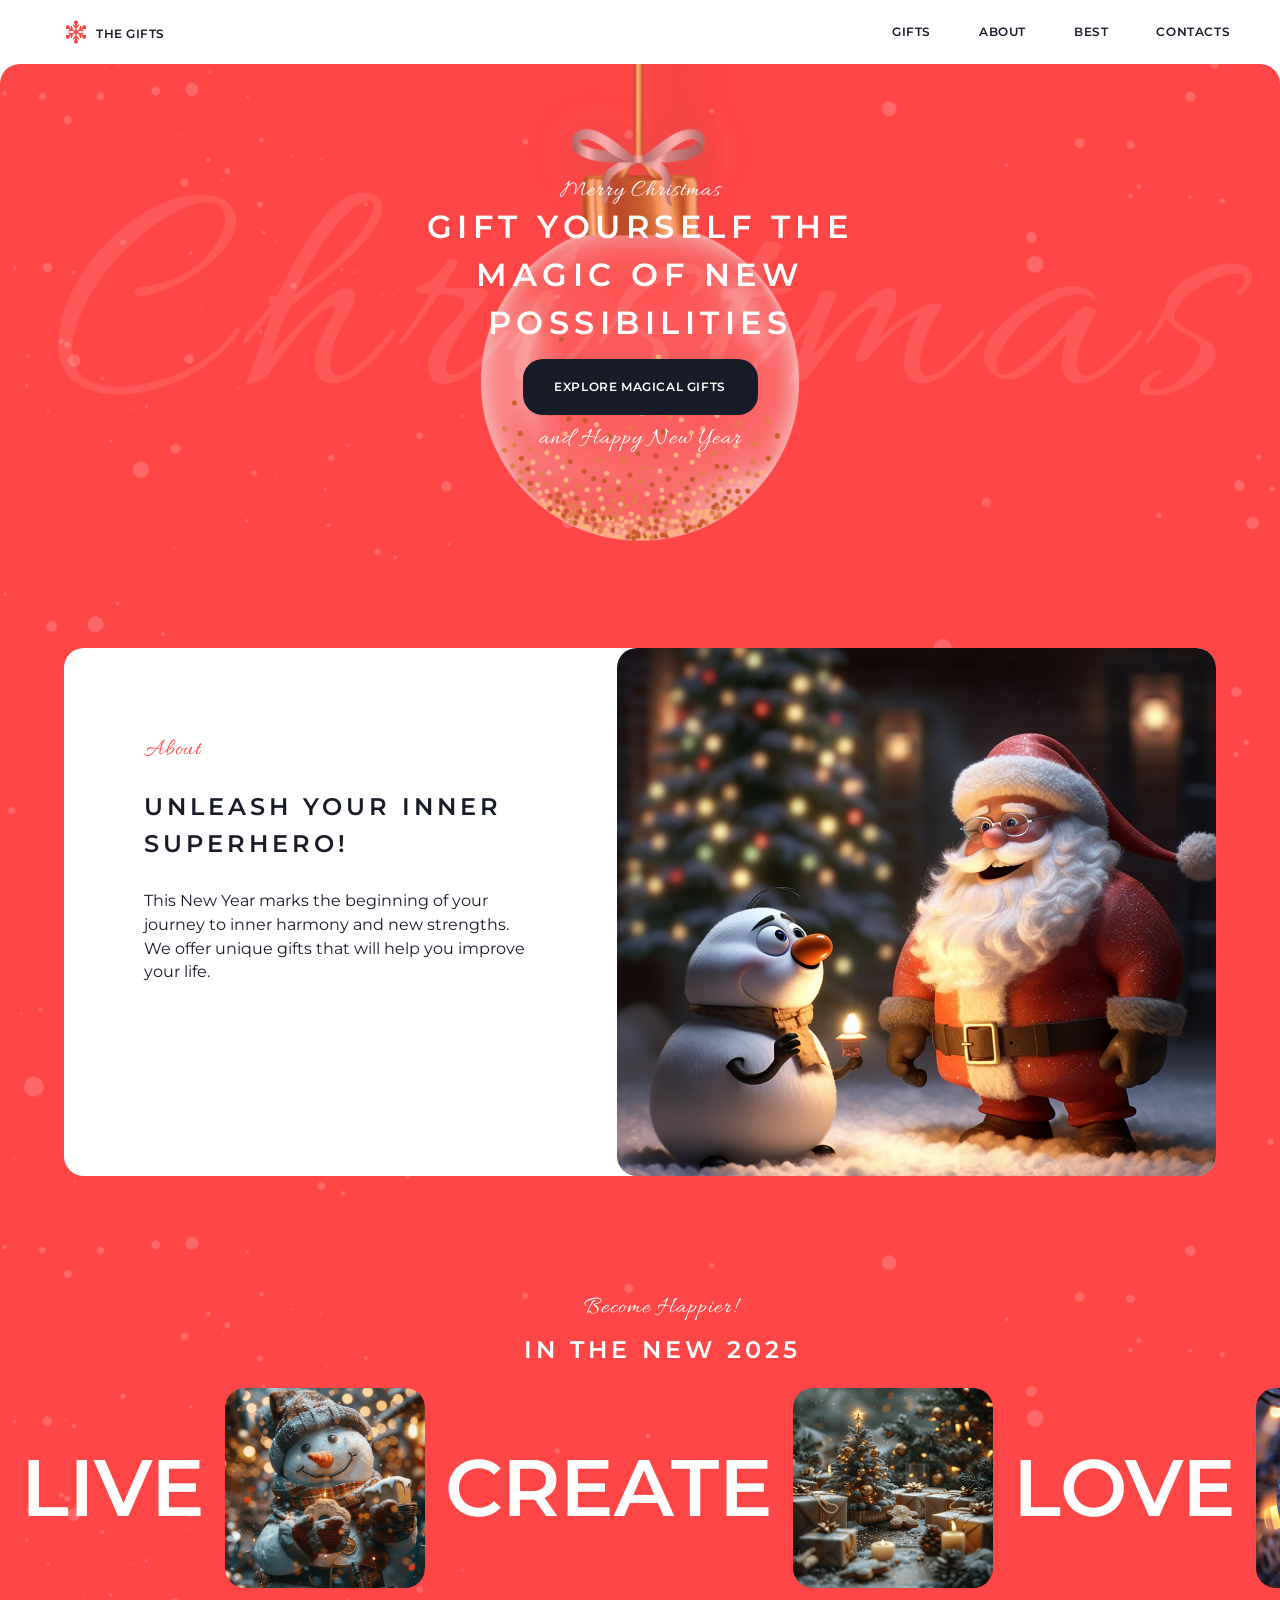
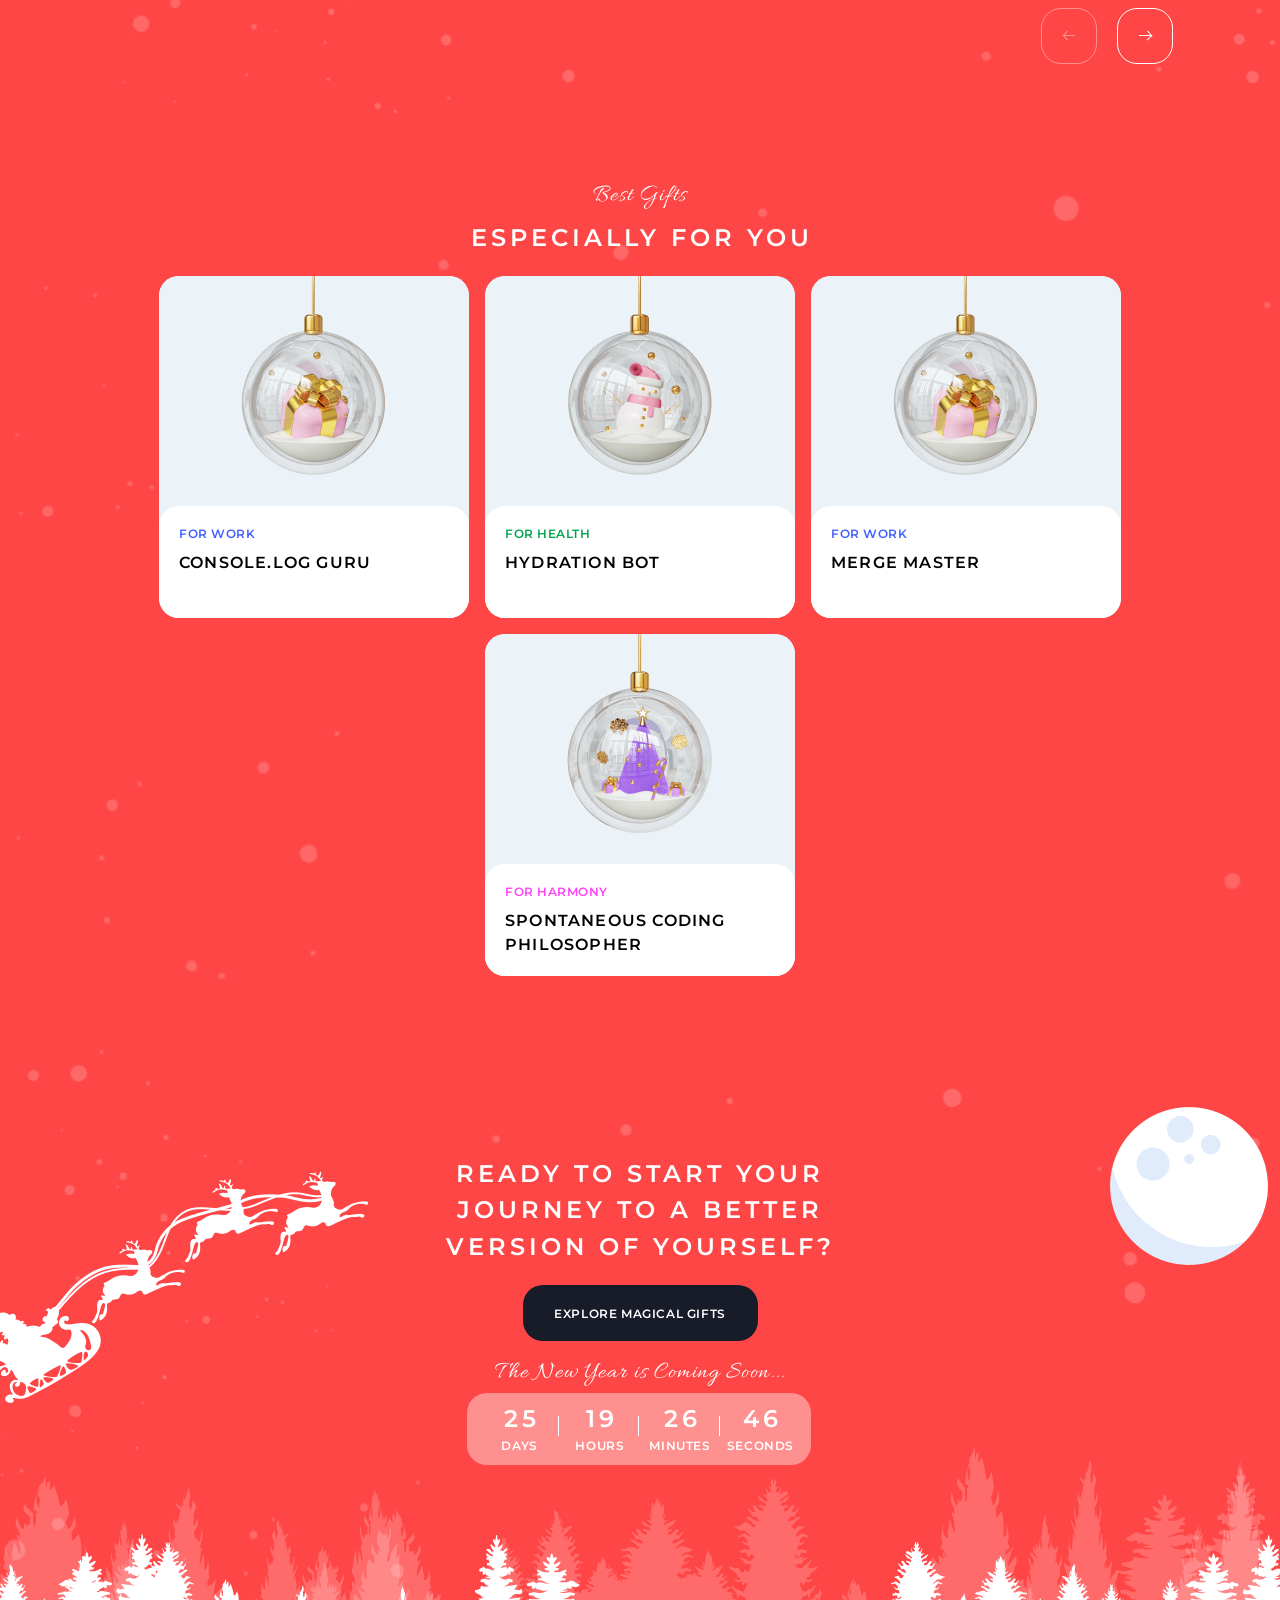
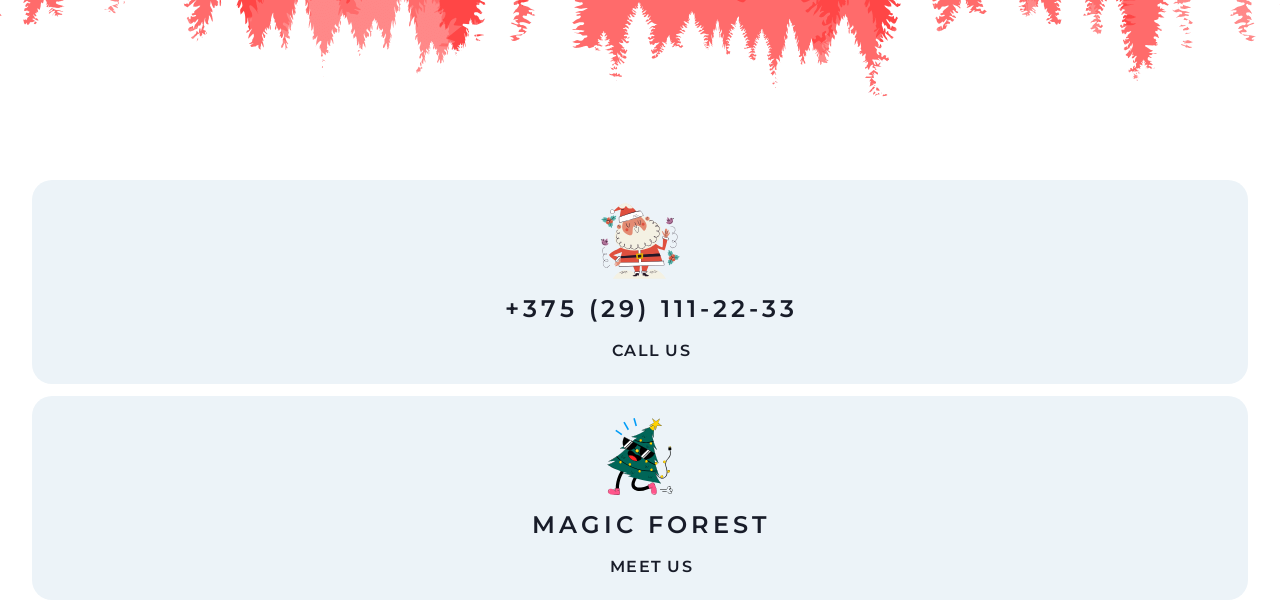
==== commit 75ee1a14: "feat: making modal window home page" ====
--- a/Christmas_Shop/index.html
+++ b/Christmas_Shop/index.html
@@ -132,16 +132,12 @@
                         <img class="modal_img" src=""alt=""></img>
                         <div class="modal_text">
                             <div class="modal_gift">
-                                <div class="modal_category"></div>
                                 <div class="modal_name"></div>
-                                <div class="modal_description">
+                                <div class="modal_description"></div>
                             </div>
                             <div class="modal_superpowers">
-                                <div class="adds">
-                                    <div class="modal_live"></div>
-                                    <div class="modal_create"></div>
-                                    <div class="modal_love"></div>
-                                    <div class="modal_dream"></div>
+                                <div class="adds"> ADDS SUPERPOWERS TO:
+                                    <div class="superpowers"></div>
                                 </div>
                             </div>
                         </div>
--- a/Christmas_Shop/style.css
+++ b/Christmas_Shop/style.css
@@ -499,7 +499,8 @@
 .gift_harmony {
     color: #FF43F7;
 }
-.gift_name {
+.gift_name,
+.modal_name {
     display: flex;
     padding-top: 9px;
     padding-left: 20px;
@@ -516,10 +517,10 @@
 /* Modal window */
 .modal_window {
     position: fixed;
-    width: 400px;
+    max-width: 400px;
+    width: 100%;
     height: 514px;
     display: flex;
-    flex-direction: column;
     justify-content: center;
     z-index: 2;
     top: 50%;
@@ -529,6 +530,7 @@
     transition: opacity .4s, visibility .4s;
     background-color: #FFFFFF;
     visibility: hidden;
+    border-radius: 20px;
 }
 .modal_window.open {
     visibility: visible;
@@ -540,6 +542,7 @@
     display: block;
     top: 12px;
     right: 12px;
+    z-index: 2;
 }
 .button_modal {
     position: relative;
@@ -567,6 +570,89 @@
 }
 .close_modal::after {
     transform: rotate(-45deg);
+}
+.modal_box {
+    width: 100%;
+    height: auto;
+    display: flex;
+    flex-direction: column;
+}
+.modal_img {
+    position: relative;
+    width: 100%;
+    height: 230px;
+    margin: 0;
+    padding: 0;
+    object-fit: cover;
+    background-color: #ECF3F8;
+    z-index: 1;
+}
+.modal_text {
+    width: 100%;
+    height: auto;
+    display: flex;
+    flex-direction: column;
+    margin: 0;
+    padding: 0; 
+}
+.modal_gift {
+    display: flex;
+    flex-direction: column;
+    height: auto;
+    gap: 8px;
+    max-width: 360px;
+    width: 100%;
+    height: 104px;
+    margin: 20px 20px;
+}
+#modal .gift_work,
+#modal .gift_health,
+#modal .gift_harmony {
+    padding: 0;
+}
+#modal .modal_name {
+    padding: 0;
+}
+.modal_description {
+    font-family: 'Montserrat', sans-serif;
+    font-size: 16px;
+    font-weight: 400;
+    line-height: 23.68px;
+}
+.modal_superpowers {
+    max-width: 360px;
+    width: 100%;
+    height: auto;
+    margin-left: 20px;
+    display: flex;
+    flex-direction: column;
+}
+.superpowers {
+    display: flex;
+    flex-direction: column;
+    margin-top: 8px;
+    font-family: 'Montserrat', sans-serif;
+    font-size: 16px;
+    font-weight: 400;
+    line-height: 23.68px;
+}
+.keyContent {
+    width: 184px;
+}
+.superpowerElement {
+    display: flex;
+    justify-content: space-between;
+}
+.stars {
+    display: flex;
+    gap: 8px;
+}
+.adds {
+    font-family: 'Montserrat', sans-serif;
+    font-size: 12px;
+    font-weight: 600;
+    line-height: 15.6px;
+    letter-spacing: 0.5px;
 }
 /* Section CTA */
 .cta {
@@ -1732,6 +1818,24 @@
         padding-left: 0;
     }
 }
+@media screen and (max-width: 410px) {
+    .modal_window {
+        width: 364px;
+        height: auto;
+    }
+    .modal_gift {
+        width: 324px;
+        height: auto;
+    }
+    .modal_superpowers {
+        width: 324px;
+        height: auto;
+        margin-bottom: 20px;
+    }
+    .keyContent {
+        width: 148px;
+    }
+}
 @media screen and (max-width: 380px) {
     html {
         max-width: 380px;
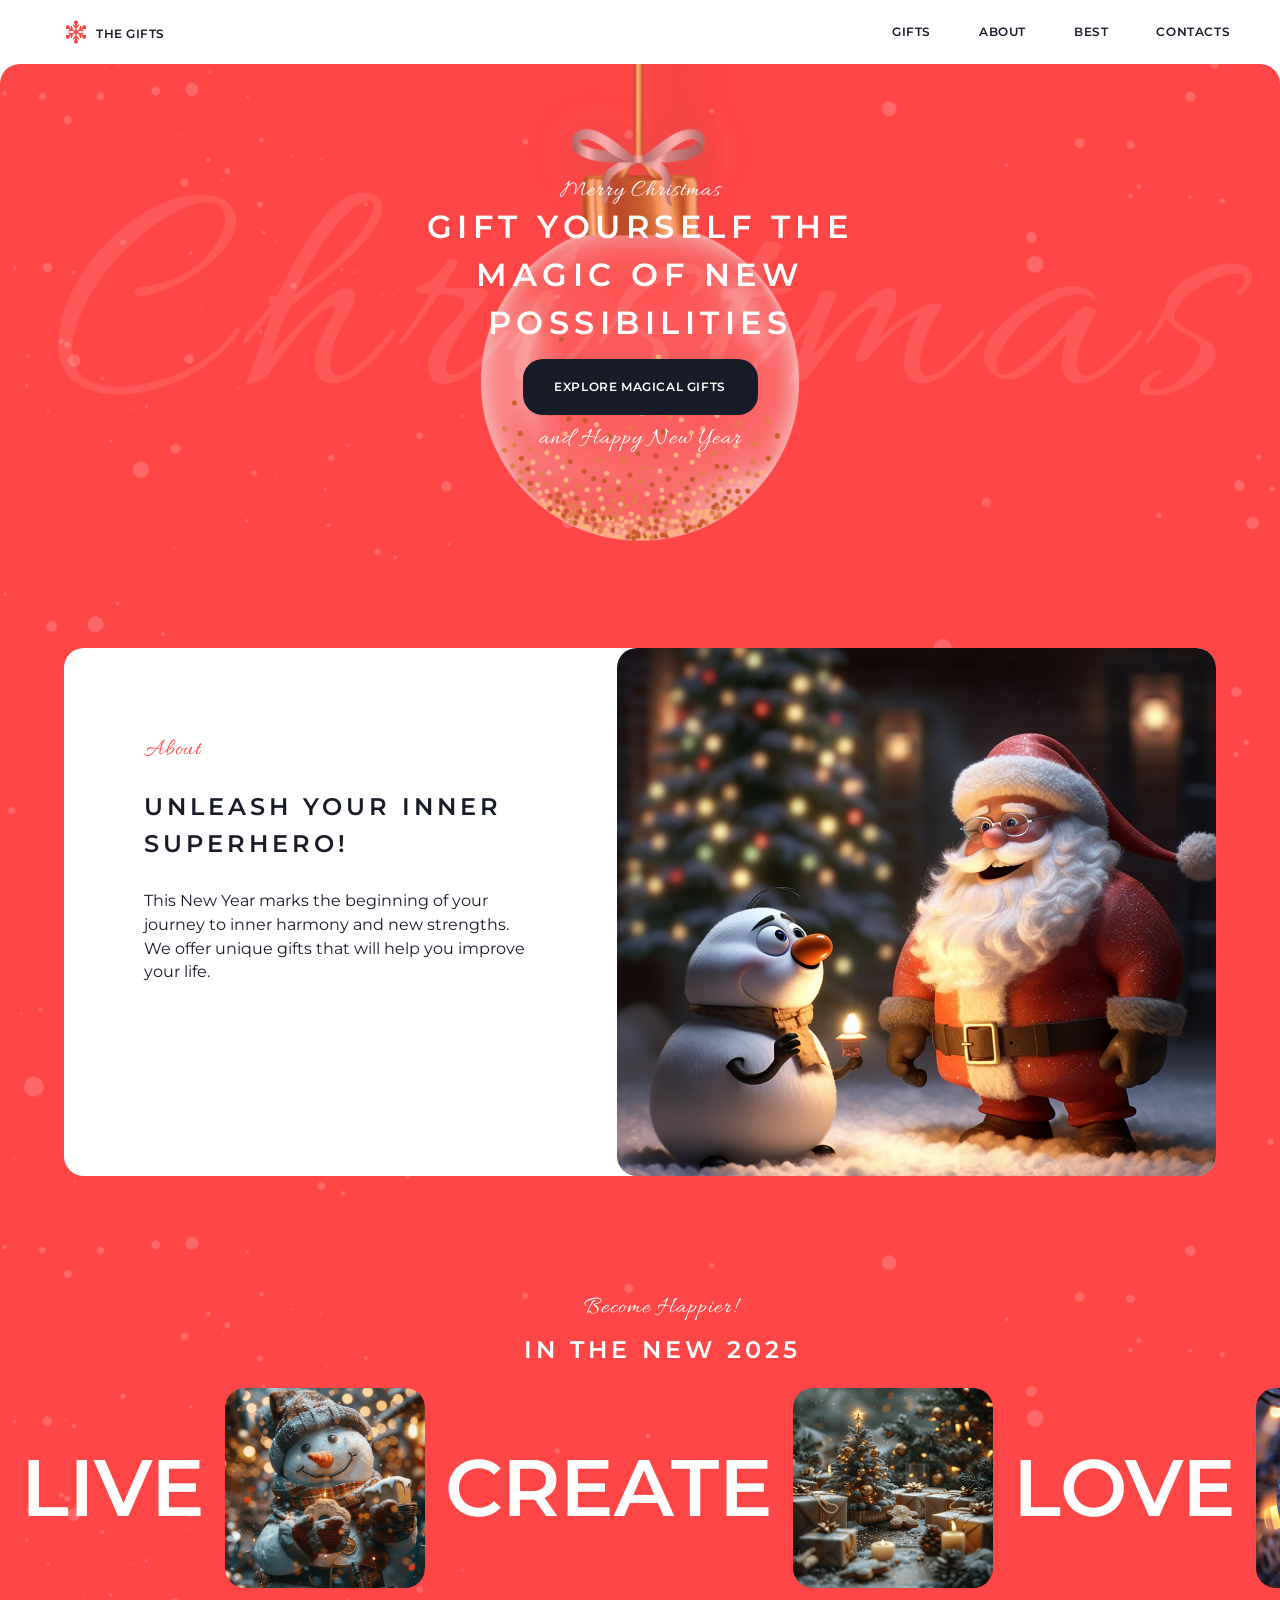
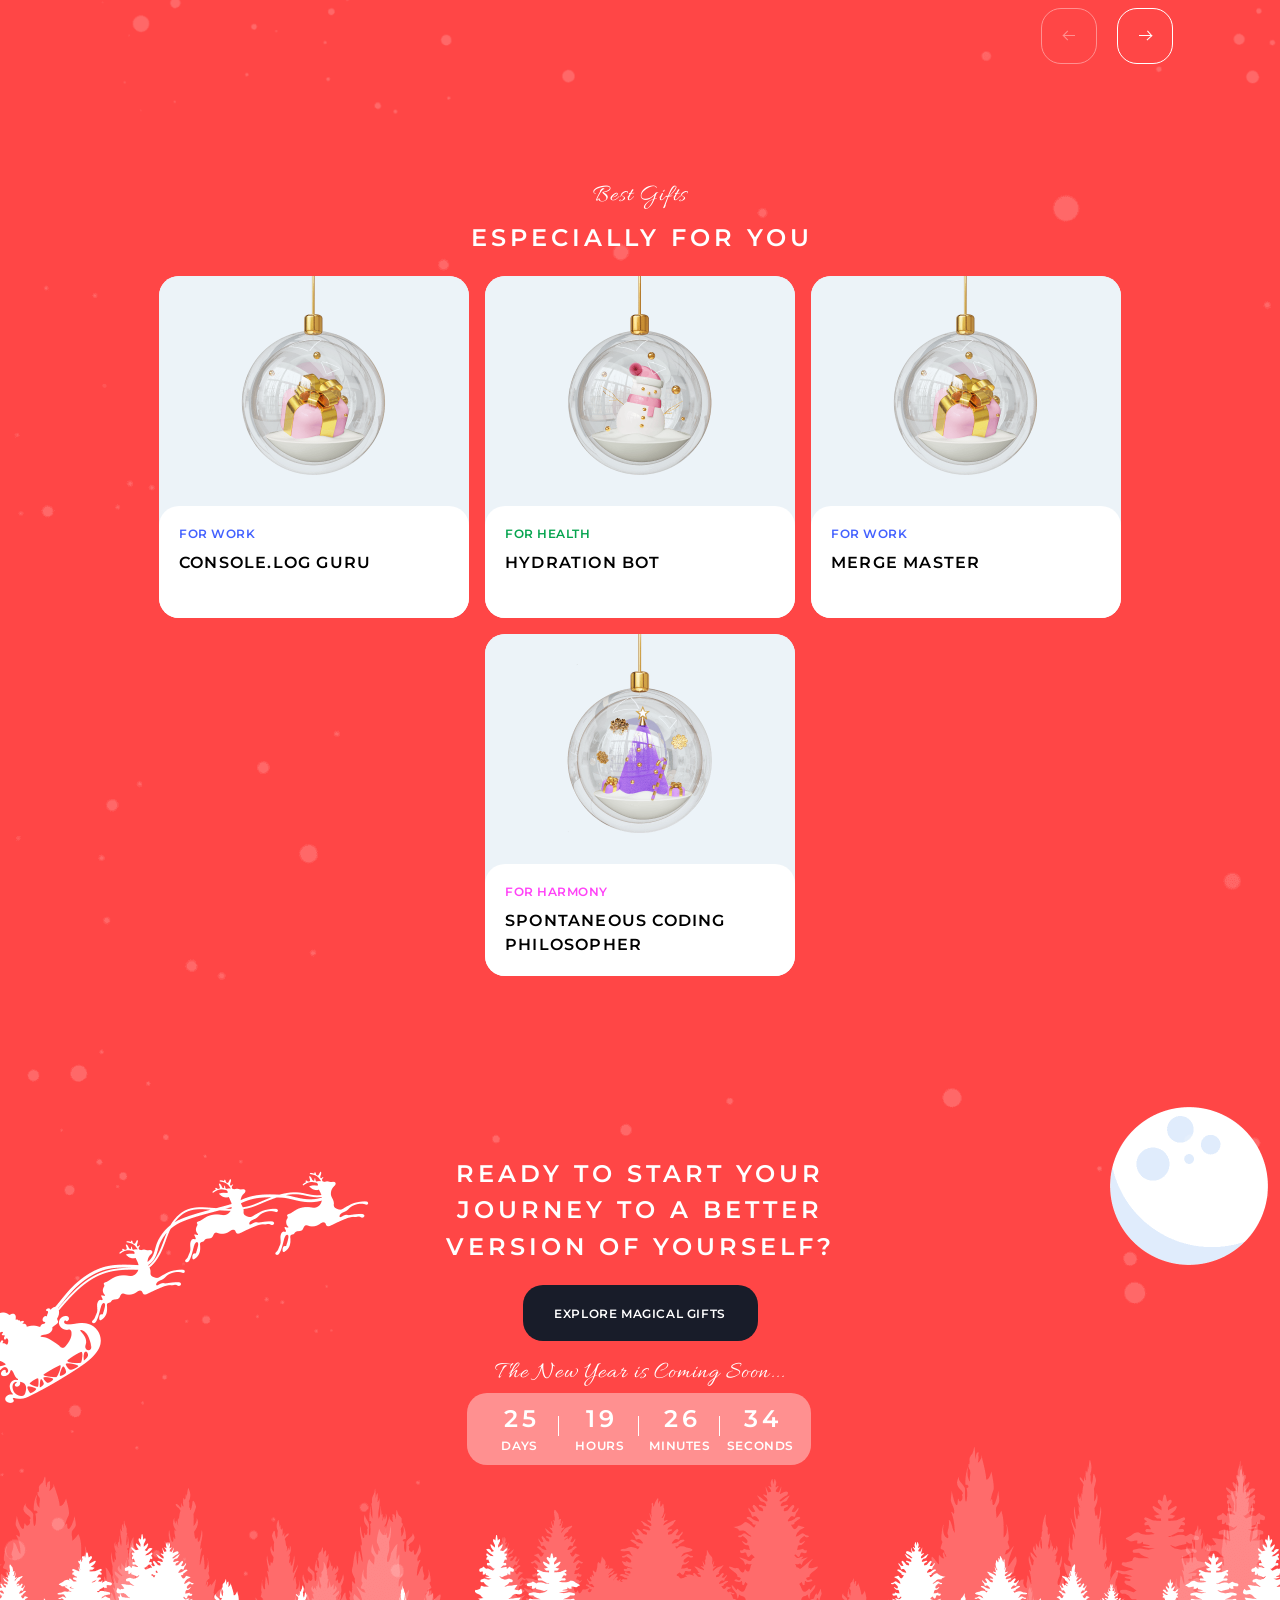
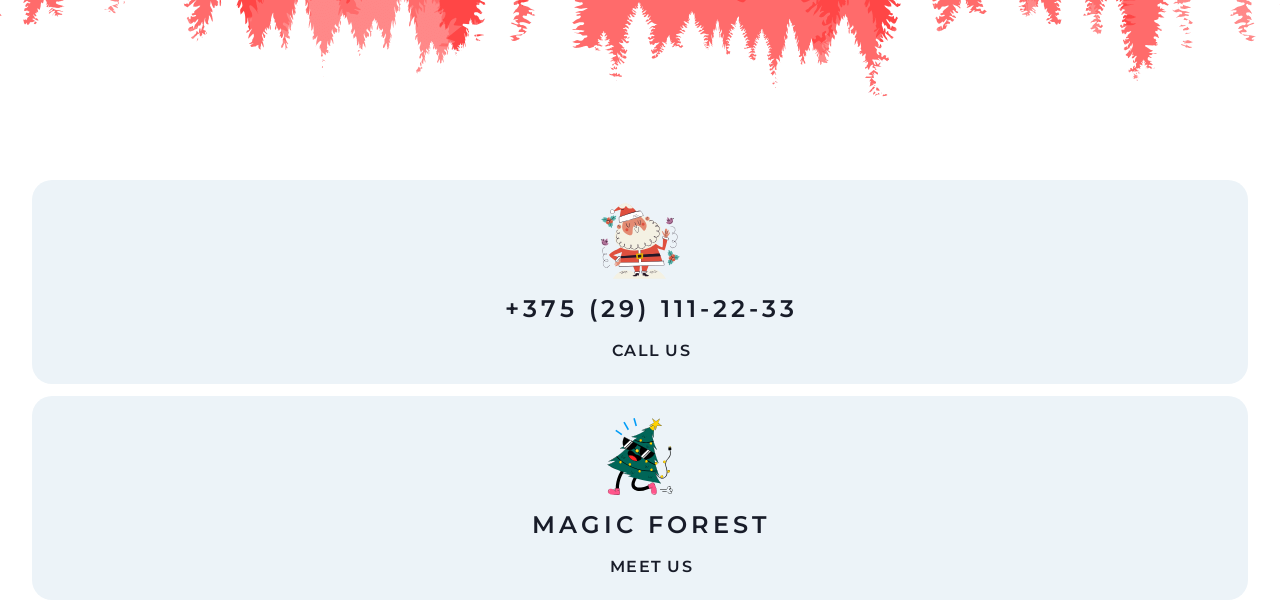
==== commit d923034c: "feat: made Modal both pages" ====
--- a/Christmas_Shop/index.html
+++ b/Christmas_Shop/index.html
@@ -125,10 +125,10 @@
                     </div>
                 </div>
                 <div class="modal_window" id="modal">
-                    <form class="form_modal">
-                        <button class="button_modal" id="button_modal"><span class="close_modal"></span></button>
-                    </form>
                     <div class="modal_box">
+                        <form class="form_modal">
+                            <button class="button_modal" id="button_modal" type="button"><span class="close_modal"></span></button>
+                        </form>
                         <img class="modal_img" src=""alt=""></img>
                         <div class="modal_text">
                             <div class="modal_gift">
--- a/Christmas_Shop/style.css
+++ b/Christmas_Shop/style.css
@@ -517,25 +517,27 @@
 /* Modal window */
 .modal_window {
     position: fixed;
-    max-width: 400px;
     width: 100%;
-    height: 514px;
+    height: 100%;
     display: flex;
     justify-content: center;
+    align-items: center;
     z-index: 2;
     top: 50%;
     left: 50%;
-    transform: translate(-50%, -50%);
+    right: auto;
+    bottom: auto;
+    transform: translate(-50%, -50%) scale(0);
+    opacity: 0;
+    transition: opacity .4s, visibility .4s;
     overflow-y: auto;
-    transition: opacity .4s, visibility .4s;
-    background-color: #FFFFFF;
+    background-color: rgba(0, 0, 0, 0.5);
     visibility: hidden;
-    border-radius: 20px;
 }
 .modal_window.open {
     visibility: visible;
     opacity: 1;
-    box-shadow: rgba(0, 0, 0, .5) 0 0 0 5000px;
+    transform: translate(-50%, -50%);
 }
 .form_modal {
     position: absolute;
@@ -572,10 +574,13 @@
     transform: rotate(-45deg);
 }
 .modal_box {
-    width: 100%;
-    height: auto;
-    display: flex;
+    position: fixed;
+    width: 400px;
+    height: 514px;
+    display: flex;
+    background-color: #FFFFFF;
     flex-direction: column;
+    border-radius: 20px;
 }
 .modal_img {
     position: relative;
@@ -586,6 +591,8 @@
     object-fit: cover;
     background-color: #ECF3F8;
     z-index: 1;
+    border-top-left-radius: 20px;
+    border-top-right-radius: 20px;
 }
 .modal_text {
     width: 100%;
@@ -594,16 +601,22 @@
     flex-direction: column;
     margin: 0;
     padding: 0; 
+    gap: 20px;
+    border-top-left-radius: 20px;
+    border-top-right-radius: 20px;
+    border-radius: 20px;
+    overflow: hidden;
 }
 .modal_gift {
     display: flex;
     flex-direction: column;
-    height: auto;
     gap: 8px;
     max-width: 360px;
     width: 100%;
     height: 104px;
-    margin: 20px 20px;
+    margin-left: 20px;
+    margin-top: 20px;
+    margin-bottom: 0;
 }
 #modal .gift_work,
 #modal .gift_health,
@@ -622,7 +635,6 @@
 .modal_superpowers {
     max-width: 360px;
     width: 100%;
-    height: auto;
     margin-left: 20px;
     display: flex;
     flex-direction: column;
@@ -1819,7 +1831,7 @@
     }
 }
 @media screen and (max-width: 410px) {
-    .modal_window {
+    .modal_box {
         width: 364px;
         height: auto;
     }
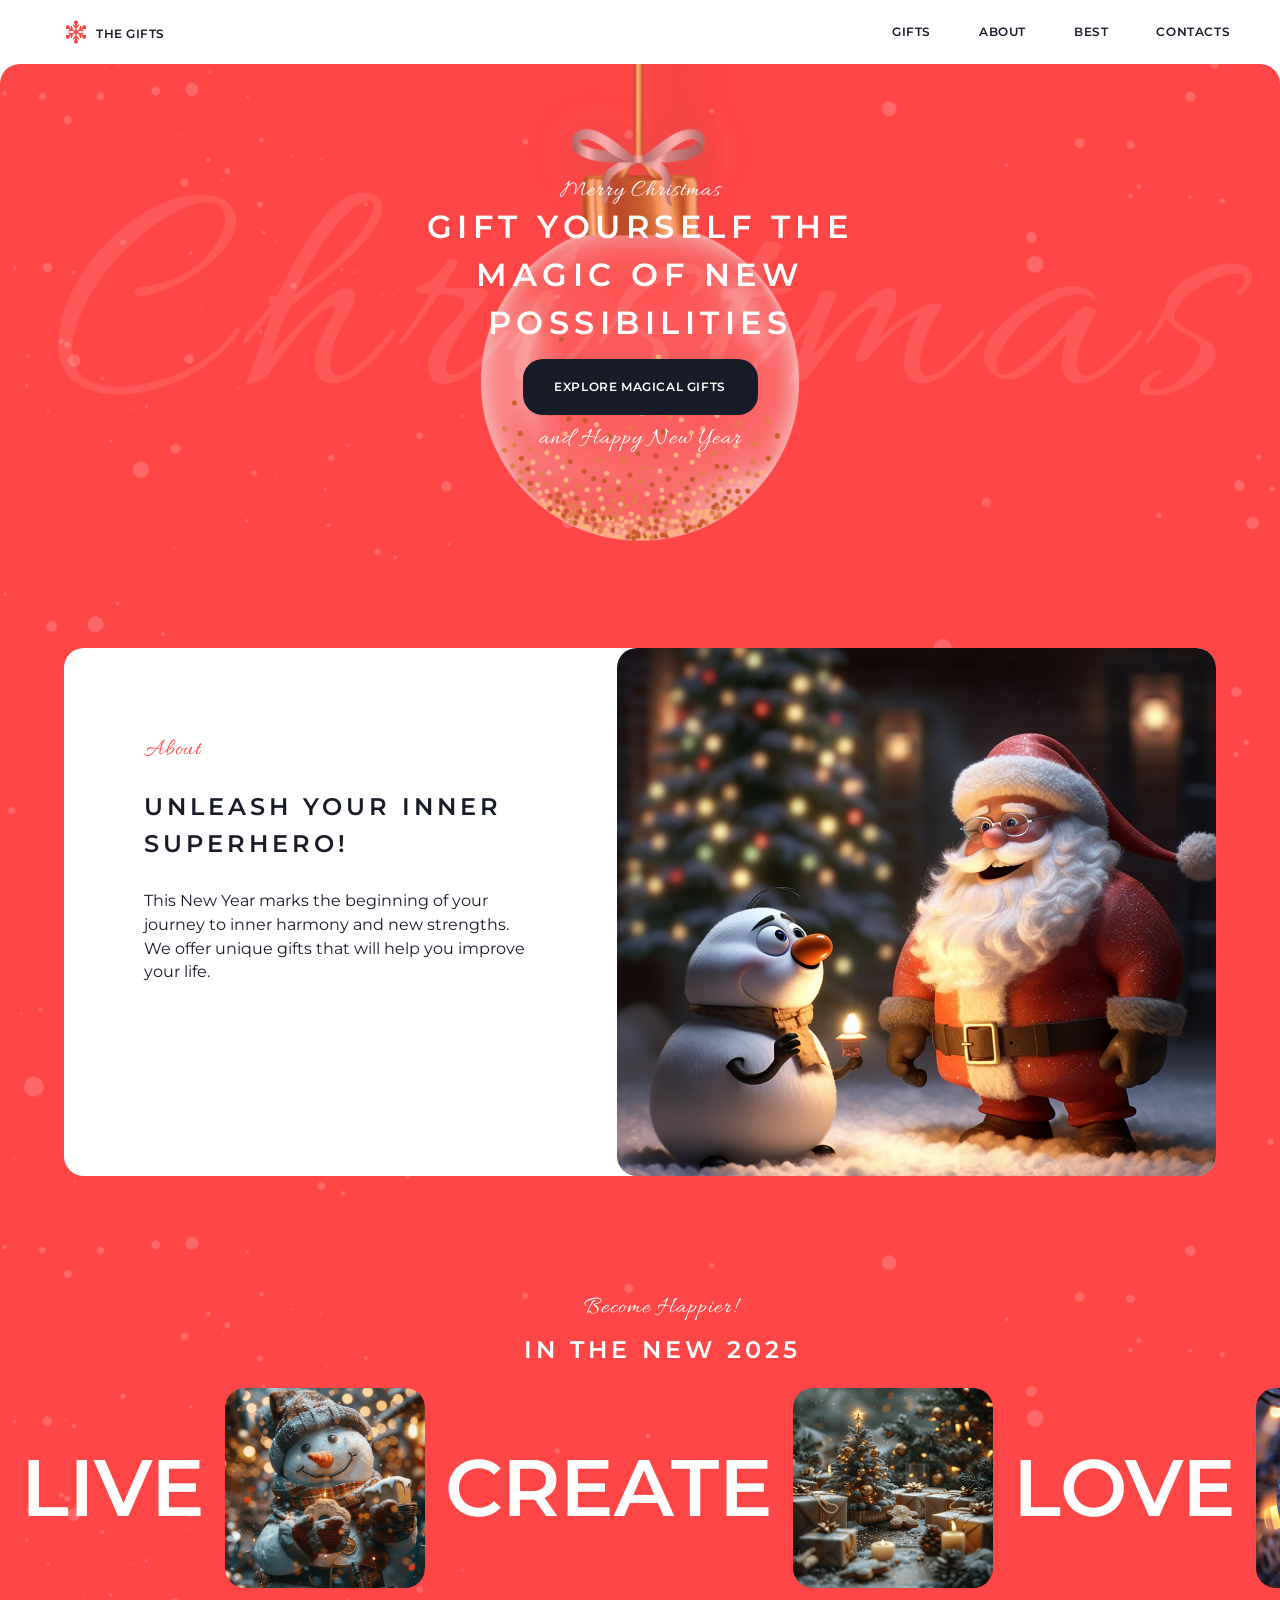
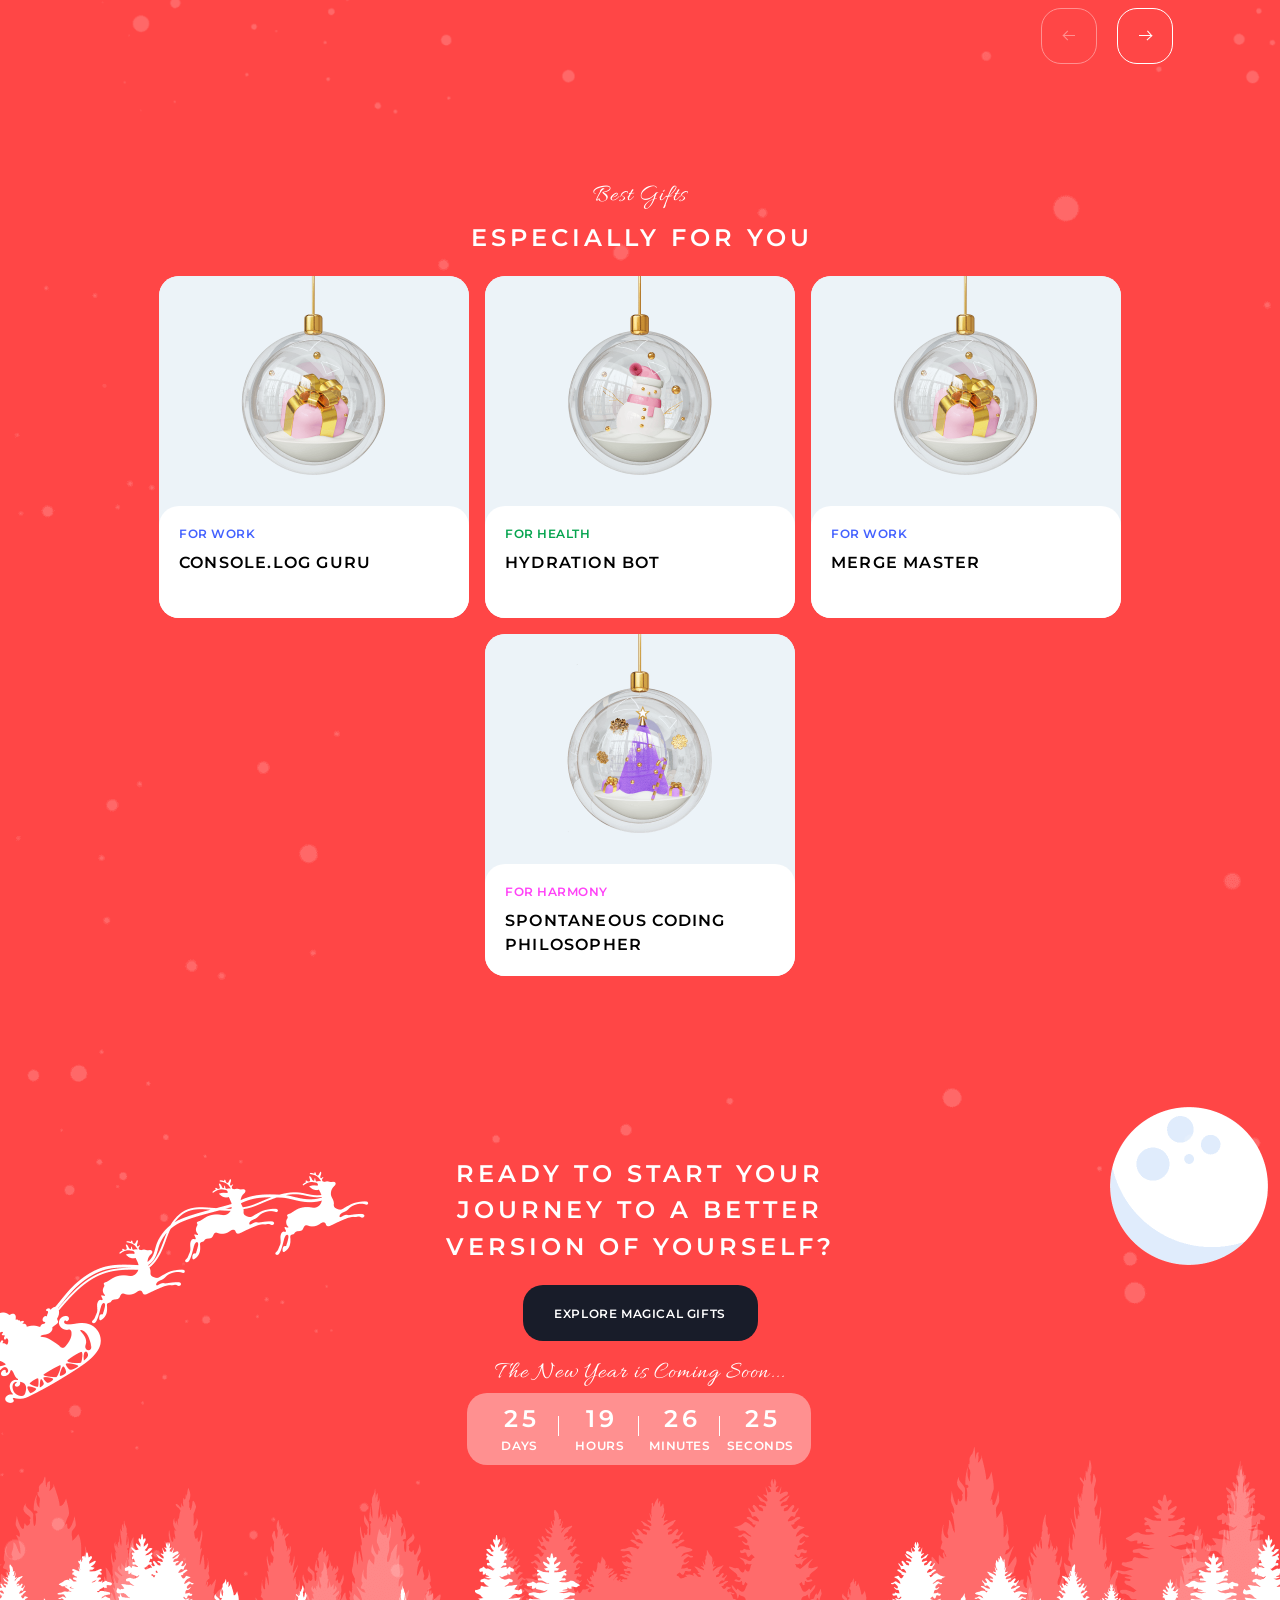
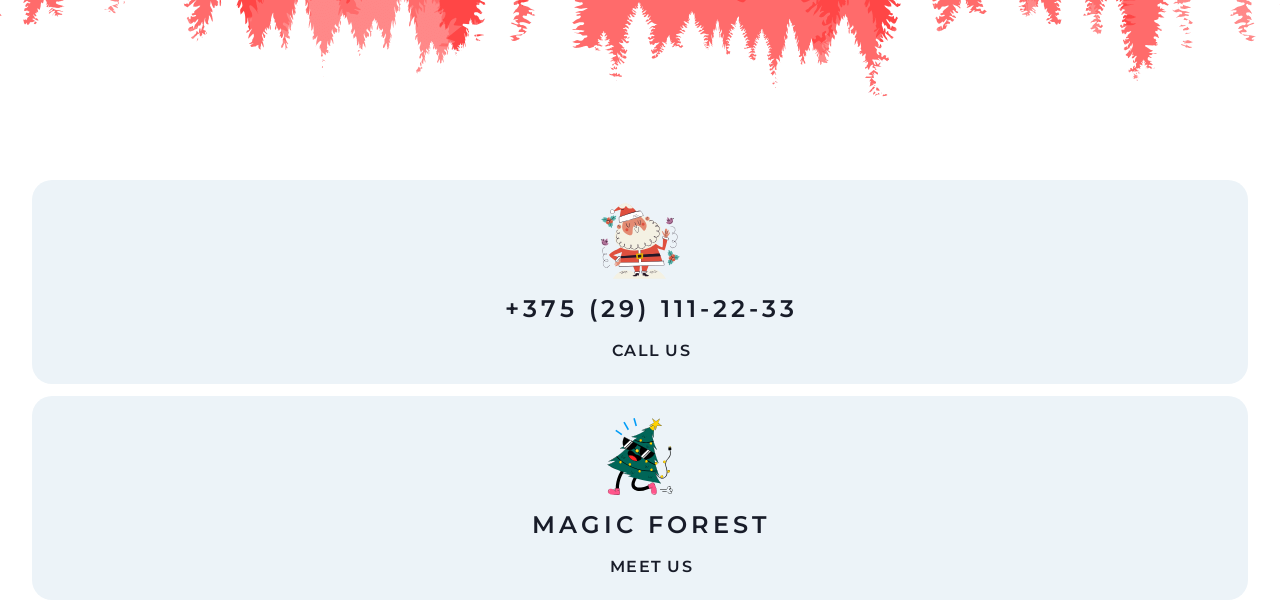
==== commit e69d4a84: "feat: making slider home page" ====
--- a/Christmas_Shop/index.html
+++ b/Christmas_Shop/index.html
@@ -71,15 +71,17 @@
                         <div class="slider_textone"><span>Become Happier!</span></div>
                         <h2 class="slider_texttwo">IN THE NEW 2025</h2>
                     </div>
-                    <div class="slider_block" id="slider">
-                        <div class="slider_word"><span>LIVE</span></div>
-                        <img class="slider_image" src="img/snowman.png" alt="snowman">
-                        <div class="slider_word"><span>CREATE</span></div>
-                        <img class="slider_image" src="img/christmastrees.png" alt="christmastree">
-                        <div class="slider_word"><span>LOVE</span></div>
-                        <img class="slider_image" src="img/christmastreeball.png" alt="christmastreeball">
-                        <div class="slider_word"><span>DREAM</span></div>
-                        <img class="slider_image" src="img/fairytalehouse.png" alt="fairytalehouse">
+                    <div class="slider_wrapper" id="slider_wrapper">
+                        <div class="slider_block" id="slider">
+                            <div class="slider_word"><span>LIVE</span></div>
+                            <img class="slider_image" src="img/snowman.png" alt="snowman">
+                            <div class="slider_word"><span>CREATE</span></div>
+                            <img class="slider_image" src="img/christmastrees.png" alt="christmastree">
+                            <div class="slider_word"><span>LOVE</span></div>
+                            <img class="slider_image" src="img/christmastreeball.png" alt="christmastreeball">
+                            <div class="slider_word"><span>DREAM</span></div>
+                            <img class="slider_image" src="img/fairytalehouse.png" alt="fairytalehouse">
+                        </div>
                     </div>
                     <div class="arrows">
                         <button id="left"><span class="left"></span></button>
--- a/Christmas_Shop/style.css
+++ b/Christmas_Shop/style.css
@@ -294,19 +294,24 @@
     line-height: 36.48px;
     letter-spacing: 4px;
 }
+.slider_wrapper {
+    width: 1358px;
+    height: 200px;
+    padding-top: 20px;
+    overflow-x: scroll;
+    -ms-overflow-style: none;
+    scroll-behavior: smooth;
+    scrollbar-width: none;
+}
 .slider_block {
     width: 1276px;
     height: 200px;
-    padding-top: 20px;
     gap: 20px;
     display: flex;
     position: relative;
-    scrollbar-width: none;
-    overflow-x: scroll;
-    -ms-overflow-style: none;
-    scroll-behavior: smooth;
-}
-.slider_block::-webkit-scrollbar {
+    overflow: visible;
+}
+.slider_wrapper::-webkit-scrollbar {
     display: none;
 }
 .slider_word {
@@ -1048,18 +1053,18 @@
         padding-top: 0.75rem;
         padding-left: 0.125rem;
     }
-    .slider_block {
+    .slider_wrapper {
         width: 100%;
         height: 12.5rem;
         padding-top: 1.25rem;
+    }
+    .slider_block {
+        width: 100%;
+        height: 12.5rem;
         gap: 1.25rem;
         display: flex;
         overflow: visible;
         position: relative;
-        overflow-x: scroll;
-        scrollbar-width: none;
-        -ms-overflow-style: none;
-        scroll-behavior: smooth;
     }
     .slider_block::-webkit-scrollbar {
         display: none;
@@ -1413,21 +1418,18 @@
         margin-left: 163px;
         padding: 0;
     }
-    .slider_block {
+    .slider_wrapper {
         width: 100%;
         height: 12.5rem;
         padding-top: 1.25rem;
+    }
+    .slider_block {
+        width: 100%;
+        height: 12.5rem;
         gap: 1.25rem;
         display: flex;
         overflow: visible;
         position: relative;
-        overflow-x: scroll;
-        scrollbar-width: none;
-        -ms-overflow-style: none;
-        scroll-behavior: smooth;
-    }
-    .slider_block::-webkit-scrollbar {
-        display: none;
     }
     .arrows {
         width: 752px;
@@ -1641,7 +1643,7 @@
         padding-top: 1rem;
     }
     .slider_container {
-        width: 95%;
+        width: 100%;
         height: 23rem;
         padding: 3.75rem 0;
         display: flex;
@@ -1664,21 +1666,18 @@
         padding-top: 0.75rem;
         padding-left: 0.125rem;
     }
-    .slider_block {
+    .slider_wrapper {
         width: 100%;
         height: 12.5rem;
         padding-top: 1.25rem;
+    }
+    .slider_block {
+        width: 95%;
+        height: 12.5rem;
         gap: 1.25rem;
         display: flex;
         overflow: visible;
         position: relative;
-        overflow-x: scroll;
-        scrollbar-width: none;
-        -ms-overflow-style: none;
-        scroll-behavior: smooth;
-    }
-    .slider_block::-webkit-scrollbar {
-        display: none;
     }
     .slider_word {
         padding-top: 3.1875rem;
@@ -1690,7 +1689,7 @@
         object-fit: cover;
     }
     .arrows {
-        width: 100%;
+        width: 95%;
         height: 3.5rem;
         padding-top: 1.25rem;
         display: flex;
@@ -1988,7 +1987,7 @@
         height: 488px;
     }
     .slider_container {
-        width: 364px;
+        width: 100%;
         height: 368px;
         padding: 0;
         margin: 60px 8px;
@@ -2007,14 +2006,13 @@
         width: 364px;
         height: 36px;
     }
+    .slider_wrapper {
+        width: 100%;
+        height: 12.5rem;
+        padding-top: 1.25rem;
+    }
     .slider_block {
-        overflow-x: scroll;
-        scrollbar-width: none;
-        -ms-overflow-style: none;
-        scroll-behavior: smooth;
-    }
-    .slider_block::-webkit-scrollbar {
-        display: none;
+        width: 95%;
     }
     .arrows {
         width: 364px;
